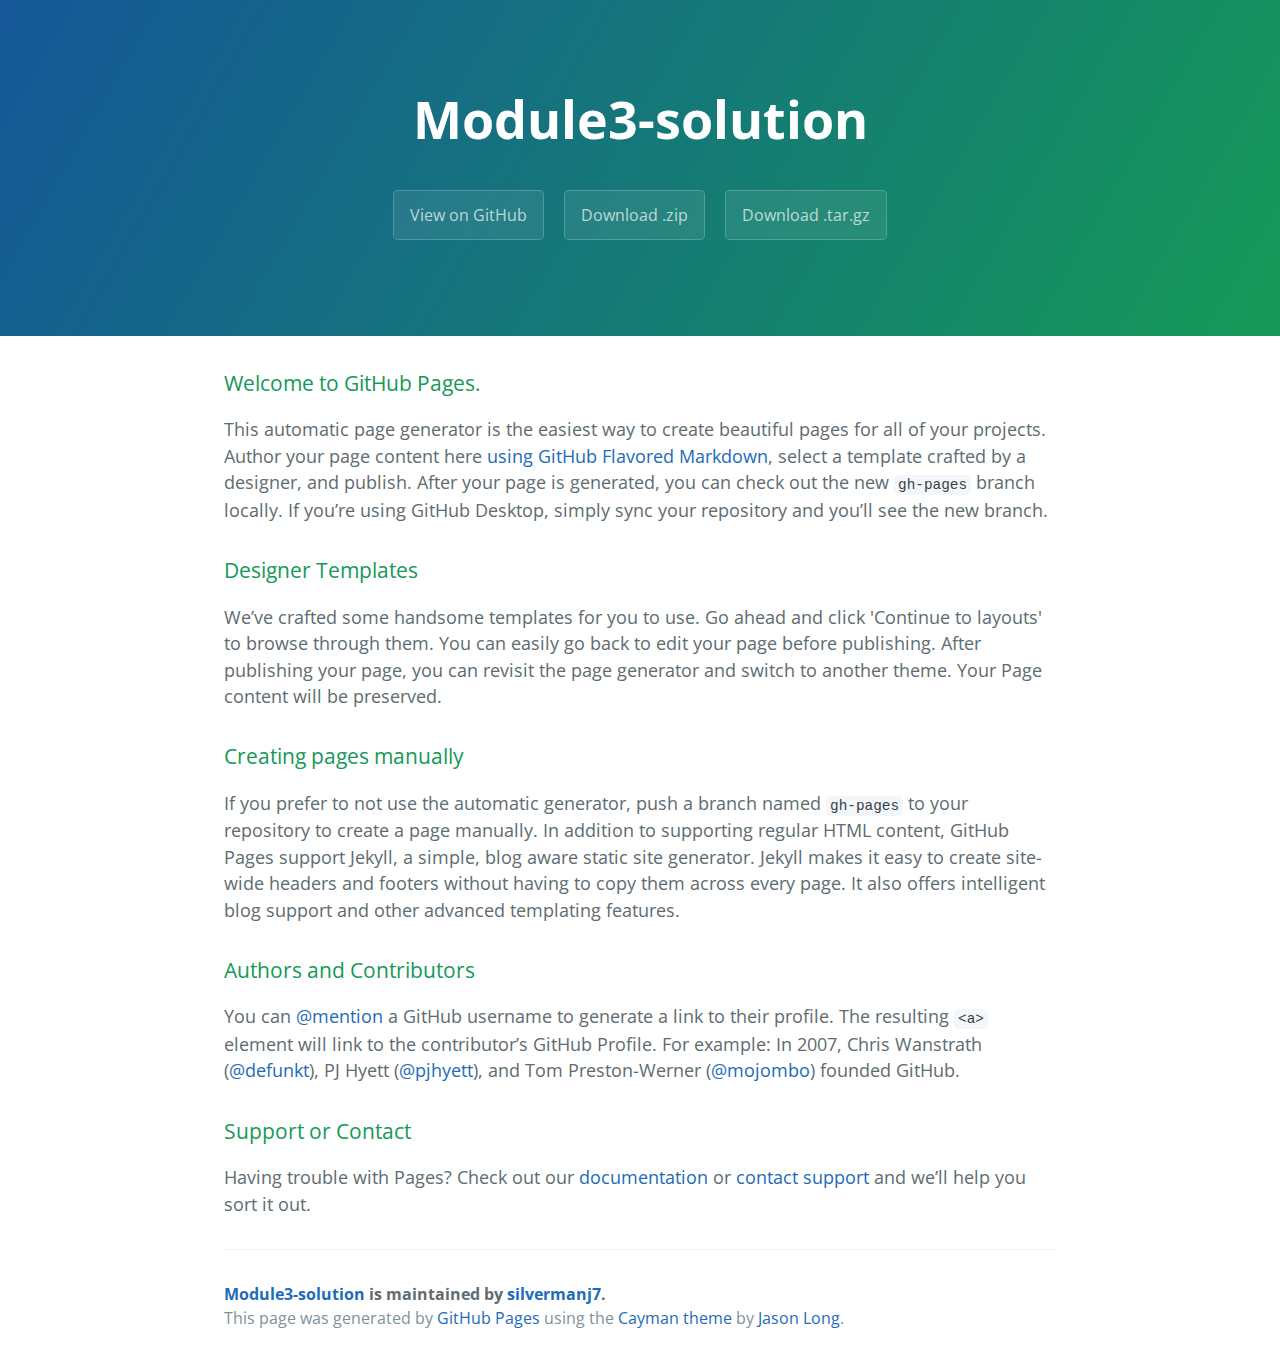
==== index.html @ 0571a391 "Create gh-pages branch via GitHub" ====
<!DOCTYPE html>
<html lang="en-us">
  <head>
    <meta charset="UTF-8">
    <title>Module3-solution by silvermanj7</title>
    <meta name="viewport" content="width=device-width, initial-scale=1">
    <link rel="stylesheet" type="text/css" href="stylesheets/normalize.css" media="screen">
    <link href='https://fonts.googleapis.com/css?family=Open+Sans:400,700' rel='stylesheet' type='text/css'>
    <link rel="stylesheet" type="text/css" href="stylesheets/stylesheet.css" media="screen">
    <link rel="stylesheet" type="text/css" href="stylesheets/github-light.css" media="screen">
  </head>
  <body>
    <section class="page-header">
      <h1 class="project-name">Module3-solution</h1>
      <h2 class="project-tagline"></h2>
      <a href="https://github.com/silvermanj7/module3-solution" class="btn">View on GitHub</a>
      <a href="https://github.com/silvermanj7/module3-solution/zipball/master" class="btn">Download .zip</a>
      <a href="https://github.com/silvermanj7/module3-solution/tarball/master" class="btn">Download .tar.gz</a>
    </section>

    <section class="main-content">
      <h3>
<a id="welcome-to-github-pages" class="anchor" href="#welcome-to-github-pages" aria-hidden="true"><span aria-hidden="true" class="octicon octicon-link"></span></a>Welcome to GitHub Pages.</h3>

<p>This automatic page generator is the easiest way to create beautiful pages for all of your projects. Author your page content here <a href="https://guides.github.com/features/mastering-markdown/">using GitHub Flavored Markdown</a>, select a template crafted by a designer, and publish. After your page is generated, you can check out the new <code>gh-pages</code> branch locally. If you’re using GitHub Desktop, simply sync your repository and you’ll see the new branch.</p>

<h3>
<a id="designer-templates" class="anchor" href="#designer-templates" aria-hidden="true"><span aria-hidden="true" class="octicon octicon-link"></span></a>Designer Templates</h3>

<p>We’ve crafted some handsome templates for you to use. Go ahead and click 'Continue to layouts' to browse through them. You can easily go back to edit your page before publishing. After publishing your page, you can revisit the page generator and switch to another theme. Your Page content will be preserved.</p>

<h3>
<a id="creating-pages-manually" class="anchor" href="#creating-pages-manually" aria-hidden="true"><span aria-hidden="true" class="octicon octicon-link"></span></a>Creating pages manually</h3>

<p>If you prefer to not use the automatic generator, push a branch named <code>gh-pages</code> to your repository to create a page manually. In addition to supporting regular HTML content, GitHub Pages support Jekyll, a simple, blog aware static site generator. Jekyll makes it easy to create site-wide headers and footers without having to copy them across every page. It also offers intelligent blog support and other advanced templating features.</p>

<h3>
<a id="authors-and-contributors" class="anchor" href="#authors-and-contributors" aria-hidden="true"><span aria-hidden="true" class="octicon octicon-link"></span></a>Authors and Contributors</h3>

<p>You can <a href="https://help.github.com/articles/basic-writing-and-formatting-syntax/#mentioning-users-and-teams" class="user-mention">@mention</a> a GitHub username to generate a link to their profile. The resulting <code>&lt;a&gt;</code> element will link to the contributor’s GitHub Profile. For example: In 2007, Chris Wanstrath (<a href="https://github.com/defunkt" class="user-mention">@defunkt</a>), PJ Hyett (<a href="https://github.com/pjhyett" class="user-mention">@pjhyett</a>), and Tom Preston-Werner (<a href="https://github.com/mojombo" class="user-mention">@mojombo</a>) founded GitHub.</p>

<h3>
<a id="support-or-contact" class="anchor" href="#support-or-contact" aria-hidden="true"><span aria-hidden="true" class="octicon octicon-link"></span></a>Support or Contact</h3>

<p>Having trouble with Pages? Check out our <a href="https://help.github.com/pages">documentation</a> or <a href="https://github.com/contact">contact support</a> and we’ll help you sort it out.</p>

      <footer class="site-footer">
        <span class="site-footer-owner"><a href="https://github.com/silvermanj7/module3-solution">Module3-solution</a> is maintained by <a href="https://github.com/silvermanj7">silvermanj7</a>.</span>

        <span class="site-footer-credits">This page was generated by <a href="https://pages.github.com">GitHub Pages</a> using the <a href="https://github.com/jasonlong/cayman-theme">Cayman theme</a> by <a href="https://twitter.com/jasonlong">Jason Long</a>.</span>
      </footer>

    </section>

  
  </body>
</html>
---- stylesheets/stylesheet.css ----
* {
  box-sizing: border-box; }

body {
  padding: 0;
  margin: 0;
  font-family: "Open Sans", "Helvetica Neue", Helvetica, Arial, sans-serif;
  font-size: 16px;
  line-height: 1.5;
  color: #606c71; }

a {
  color: #1e6bb8;
  text-decoration: none; }
  a:hover {
    text-decoration: underline; }

.btn {
  display: inline-block;
  margin-bottom: 1rem;
  color: rgba(255, 255, 255, 0.7);
  background-color: rgba(255, 255, 255, 0.08);
  border-color: rgba(255, 255, 255, 0.2);
  border-style: solid;
  border-width: 1px;
  border-radius: 0.3rem;
  transition: color 0.2s, background-color 0.2s, border-color 0.2s; }
  .btn + .btn {
    margin-left: 1rem; }

.btn:hover {
  color: rgba(255, 255, 255, 0.8);
  text-decoration: none;
  background-color: rgba(255, 255, 255, 0.2);
  border-color: rgba(255, 255, 255, 0.3); }

@media screen and (min-width: 64em) {
  .btn {
    padding: 0.75rem 1rem; } }

@media screen and (min-width: 42em) and (max-width: 64em) {
  .btn {
    padding: 0.6rem 0.9rem;
    font-size: 0.9rem; } }

@media screen and (max-width: 42em) {
  .btn {
    display: block;
    width: 100%;
    padding: 0.75rem;
    font-size: 0.9rem; }
    .btn + .btn {
      margin-top: 1rem;
      margin-left: 0; } }

.page-header {
  color: #fff;
  text-align: center;
  background-color: #159957;
  background-image: linear-gradient(120deg, #155799, #159957); }

@media screen and (min-width: 64em) {
  .page-header {
    padding: 5rem 6rem; } }

@media screen and (min-width: 42em) and (max-width: 64em) {
  .page-header {
    padding: 3rem 4rem; } }

@media screen and (max-width: 42em) {
  .page-header {
    padding: 2rem 1rem; } }

.project-name {
  margin-top: 0;
  margin-bottom: 0.1rem; }

@media screen and (min-width: 64em) {
  .project-name {
    font-size: 3.25rem; } }

@media screen and (min-width: 42em) and (max-width: 64em) {
  .project-name {
    font-size: 2.25rem; } }

@media screen and (max-width: 42em) {
  .project-name {
    font-size: 1.75rem; } }

.project-tagline {
  margin-bottom: 2rem;
  font-weight: normal;
  opacity: 0.7; }

@media screen and (min-width: 64em) {
  .project-tagline {
    font-size: 1.25rem; } }

@media screen and (min-width: 42em) and (max-width: 64em) {
  .project-tagline {
    font-size: 1.15rem; } }

@media screen and (max-width: 42em) {
  .project-tagline {
    font-size: 1rem; } }

.main-content :first-child {
  margin-top: 0; }
.main-content img {
  max-width: 100%; }
.main-content h1, .main-content h2, .main-content h3, .main-content h4, .main-content h5, .main-content h6 {
  margin-top: 2rem;
  margin-bottom: 1rem;
  font-weight: normal;
  color: #159957; }
.main-content p {
  margin-bottom: 1em; }
.main-content code {
  padding: 2px 4px;
  font-family: Consolas, "Liberation Mono", Menlo, Courier, monospace;
  font-size: 0.9rem;
  color: #383e41;
  background-color: #f3f6fa;
  border-radius: 0.3rem; }
.main-content pre {
  padding: 0.8rem;
  margin-top: 0;
  margin-bottom: 1rem;
  font: 1rem Consolas, "Liberation Mono", Menlo, Courier, monospace;
  color: #567482;
  word-wrap: normal;
  background-color: #f3f6fa;
  border: solid 1px #dce6f0;
  border-radius: 0.3rem; }
  .main-content pre > code {
    padding: 0;
    margin: 0;
    font-size: 0.9rem;
    color: #567482;
    word-break: normal;
    white-space: pre;
    background: transparent;
    border: 0; }
.main-content .highlight {
  margin-bottom: 1rem; }
  .main-content .highlight pre {
    margin-bottom: 0;
    word-break: normal; }
.main-content .highlight pre, .main-content pre {
  padding: 0.8rem;
  overflow: auto;
  font-size: 0.9rem;
  line-height: 1.45;
  border-radius: 0.3rem; }
.main-content pre code, .main-content pre tt {
  display: inline;
  max-width: initial;
  padding: 0;
  margin: 0;
  overflow: initial;
  line-height: inherit;
  word-wrap: normal;
  background-color: transparent;
  border: 0; }
  .main-content pre code:before, .main-content pre code:after, .main-content pre tt:before, .main-content pre tt:after {
    content: normal; }
.main-content ul, .main-content ol {
  margin-top: 0; }
.main-content blockquote {
  padding: 0 1rem;
  margin-left: 0;
  color: #819198;
  border-left: 0.3rem solid #dce6f0; }
  .main-content blockquote > :first-child {
    margin-top: 0; }
  .main-content blockquote > :last-child {
    margin-bottom: 0; }
.main-content table {
  display: block;
  width: 100%;
  overflow: auto;
  word-break: normal;
  word-break: keep-all; }
  .main-content table th {
    font-weight: bold; }
  .main-content table th, .main-content table td {
    padding: 0.5rem 1rem;
    border: 1px solid #e9ebec; }
.main-content dl {
  padding: 0; }
  .main-content dl dt {
    padding: 0;
    margin-top: 1rem;
    font-size: 1rem;
    font-weight: bold; }
  .main-content dl dd {
    padding: 0;
    margin-bottom: 1rem; }
.main-content hr {
  height: 2px;
  padding: 0;
  margin: 1rem 0;
  background-color: #eff0f1;
  border: 0; }

@media screen and (min-width: 64em) {
  .main-content {
    max-width: 64rem;
    padding: 2rem 6rem;
    margin: 0 auto;
    font-size: 1.1rem; } }

@media screen and (min-width: 42em) and (max-width: 64em) {
  .main-content {
    padding: 2rem 4rem;
    font-size: 1.1rem; } }

@media screen and (max-width: 42em) {
  .main-content {
    padding: 2rem 1rem;
    font-size: 1rem; } }

.site-footer {
  padding-top: 2rem;
  margin-top: 2rem;
  border-top: solid 1px #eff0f1; }

.site-footer-owner {
  display: block;
  font-weight: bold; }

.site-footer-credits {
  color: #819198; }

@media screen and (min-width: 64em) {
  .site-footer {
    font-size: 1rem; } }

@media screen and (min-width: 42em) and (max-width: 64em) {
  .site-footer {
    font-size: 1rem; } }

@media screen and (max-width: 42em) {
  .site-footer {
    font-size: 0.9rem; } }
---- stylesheets/github-light.css ----
/*
The MIT License (MIT)

Copyright (c) 2016 GitHub, Inc.

Permission is hereby granted, free of charge, to any person obtaining a copy
of this software and associated documentation files (the "Software"), to deal
in the Software without restriction, including without limitation the rights
to use, copy, modify, merge, publish, distribute, sublicense, and/or sell
copies of the Software, and to permit persons to whom the Software is
furnished to do so, subject to the following conditions:

The above copyright notice and this permission notice shall be included in all
copies or substantial portions of the Software.

THE SOFTWARE IS PROVIDED "AS IS", WITHOUT WARRANTY OF ANY KIND, EXPRESS OR
IMPLIED, INCLUDING BUT NOT LIMITED TO THE WARRANTIES OF MERCHANTABILITY,
FITNESS FOR A PARTICULAR PURPOSE AND NONINFRINGEMENT. IN NO EVENT SHALL THE
AUTHORS OR COPYRIGHT HOLDERS BE LIABLE FOR ANY CLAIM, DAMAGES OR OTHER
LIABILITY, WHETHER IN AN ACTION OF CONTRACT, TORT OR OTHERWISE, ARISING FROM,
OUT OF OR IN CONNECTION WITH THE SOFTWARE OR THE USE OR OTHER DEALINGS IN THE
SOFTWARE.

*/

.pl-c /* comment */ {
  color: #969896;
}

.pl-c1 /* constant, variable.other.constant, support, meta.property-name, support.constant, support.variable, meta.module-reference, markup.raw, meta.diff.header */,
.pl-s .pl-v /* string variable */ {
  color: #0086b3;
}

.pl-e /* entity */,
.pl-en /* entity.name */ {
  color: #795da3;
}

.pl-smi /* variable.parameter.function, storage.modifier.package, storage.modifier.import, storage.type.java, variable.other */,
.pl-s .pl-s1 /* string source */ {
  color: #333;
}

.pl-ent /* entity.name.tag */ {
  color: #63a35c;
}

.pl-k /* keyword, storage, storage.type */ {
  color: #a71d5d;
}

.pl-s /* string */,
.pl-pds /* punctuation.definition.string, string.regexp.character-class */,
.pl-s .pl-pse .pl-s1 /* string punctuation.section.embedded source */,
.pl-sr /* string.regexp */,
.pl-sr .pl-cce /* string.regexp constant.character.escape */,
.pl-sr .pl-sre /* string.regexp source.ruby.embedded */,
.pl-sr .pl-sra /* string.regexp string.regexp.arbitrary-repitition */ {
  color: #183691;
}

.pl-v /* variable */ {
  color: #ed6a43;
}

.pl-id /* invalid.deprecated */ {
  color: #b52a1d;
}

.pl-ii /* invalid.illegal */ {
  color: #f8f8f8;
  background-color: #b52a1d;
}

.pl-sr .pl-cce /* string.regexp constant.character.escape */ {
  font-weight: bold;
  color: #63a35c;
}

.pl-ml /* markup.list */ {
  color: #693a17;
}

.pl-mh /* markup.heading */,
.pl-mh .pl-en /* markup.heading entity.name */,
.pl-ms /* meta.separator */ {
  font-weight: bold;
  color: #1d3e81;
}

.pl-mq /* markup.quote */ {
  color: #008080;
}

.pl-mi /* markup.italic */ {
  font-style: italic;
  color: #333;
}

.pl-mb /* markup.bold */ {
  font-weight: bold;
  color: #333;
}

.pl-md /* markup.deleted, meta.diff.header.from-file */ {
  color: #bd2c00;
  background-color: #ffecec;
}

.pl-mi1 /* markup.inserted, meta.diff.header.to-file */ {
  color: #55a532;
  background-color: #eaffea;
}

.pl-mdr /* meta.diff.range */ {
  font-weight: bold;
  color: #795da3;
}

.pl-mo /* meta.output */ {
  color: #1d3e81;
}
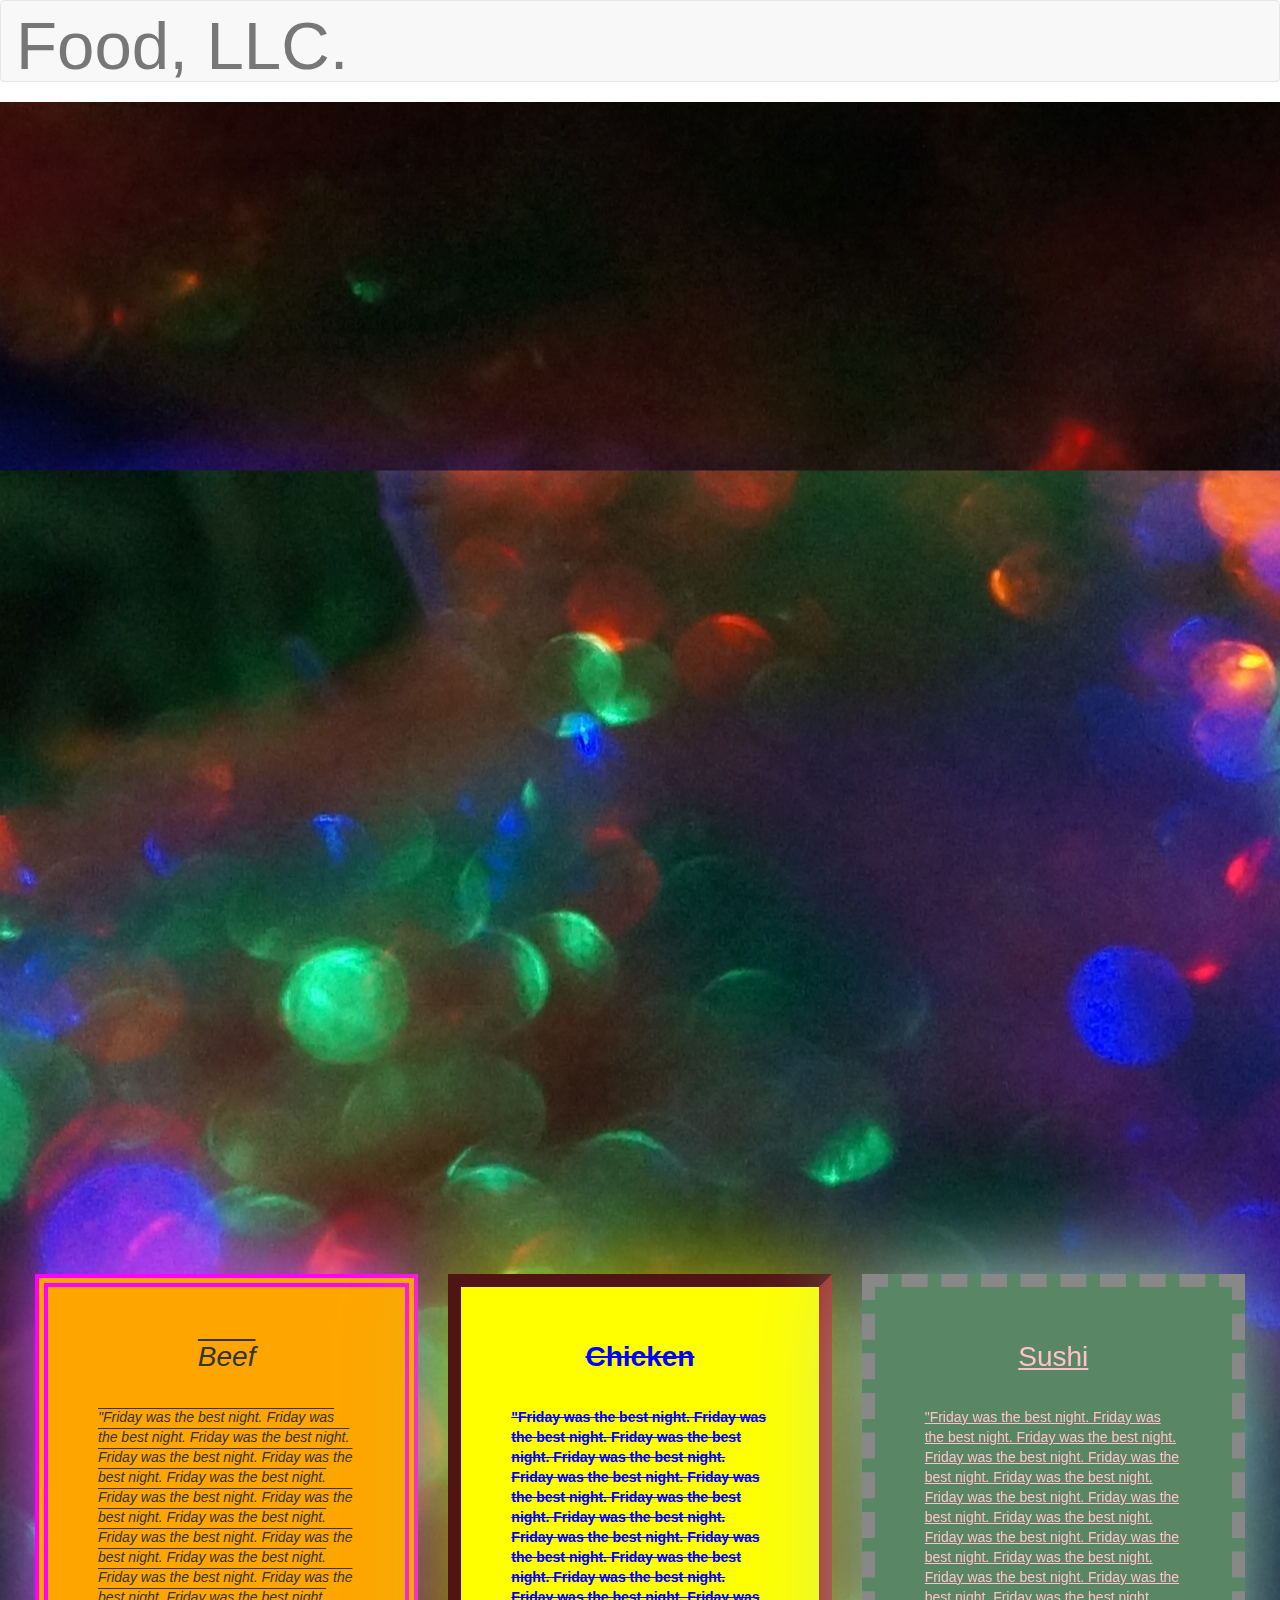
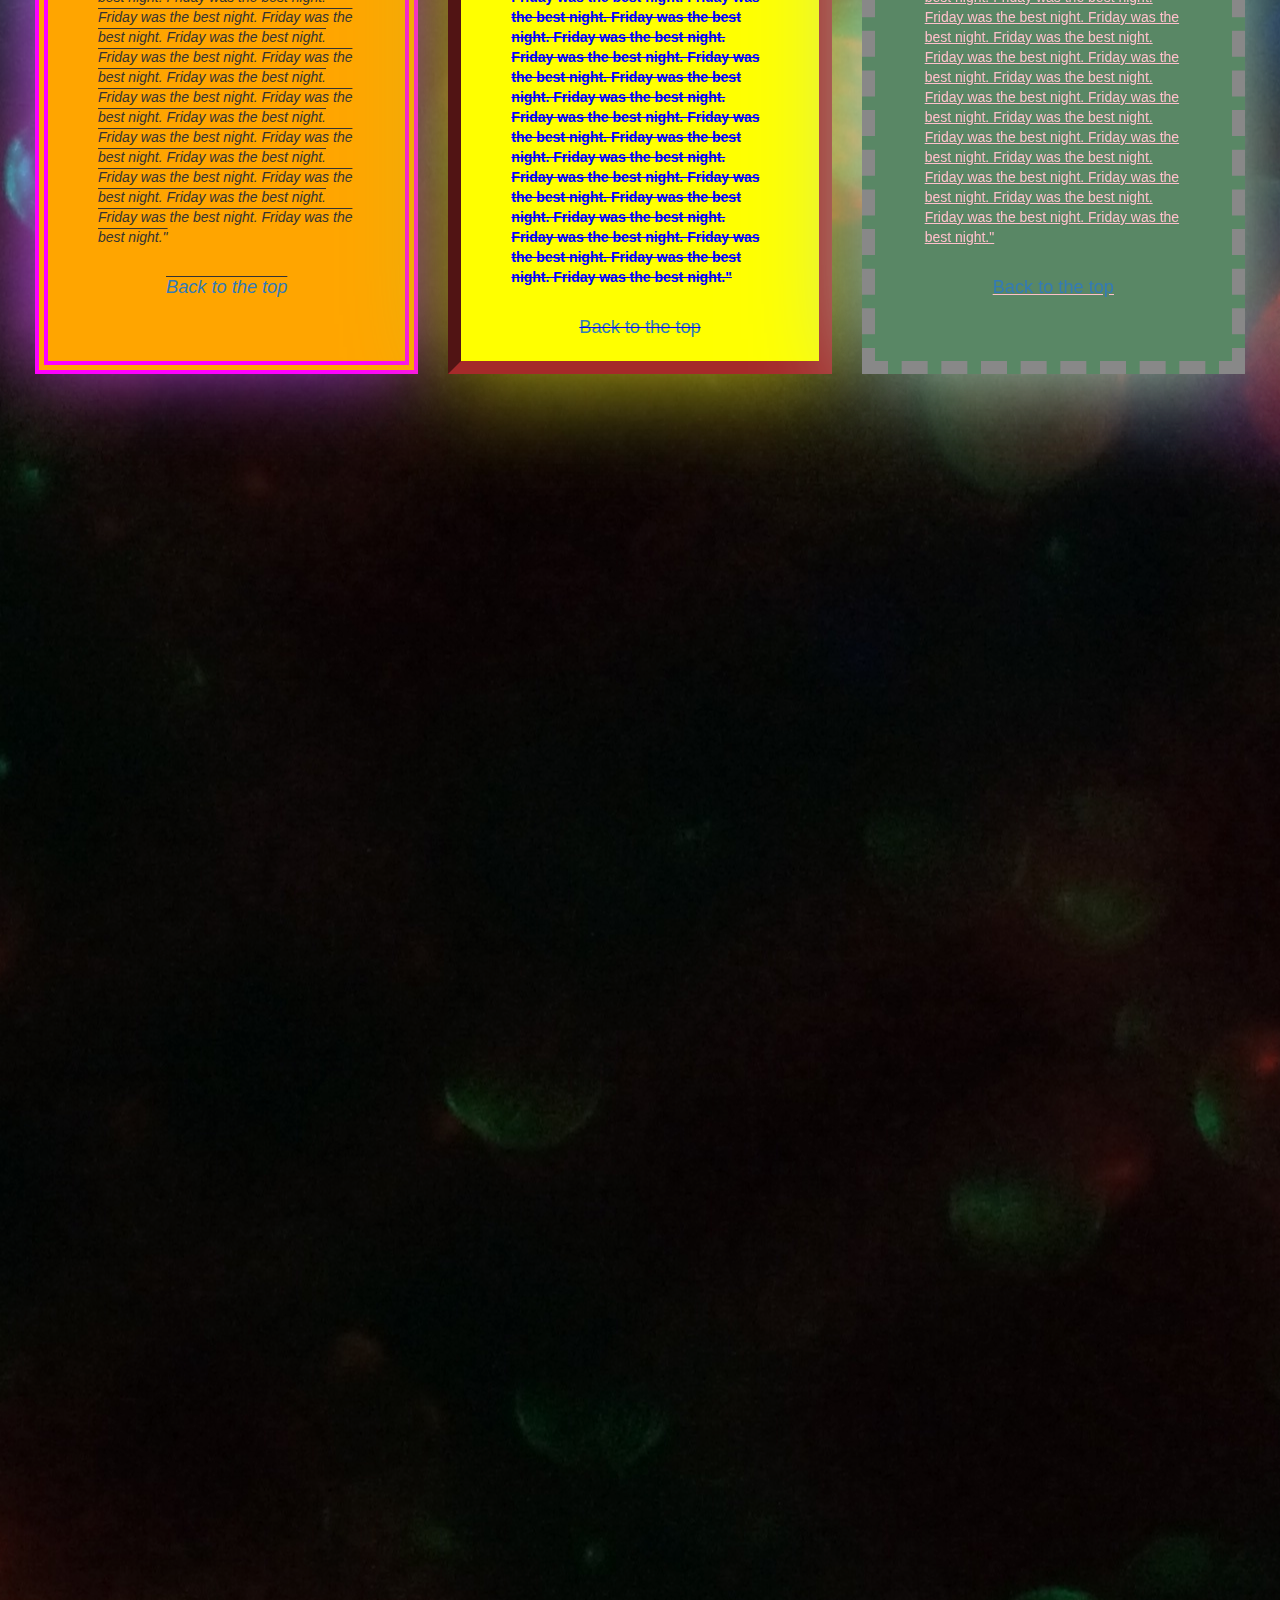
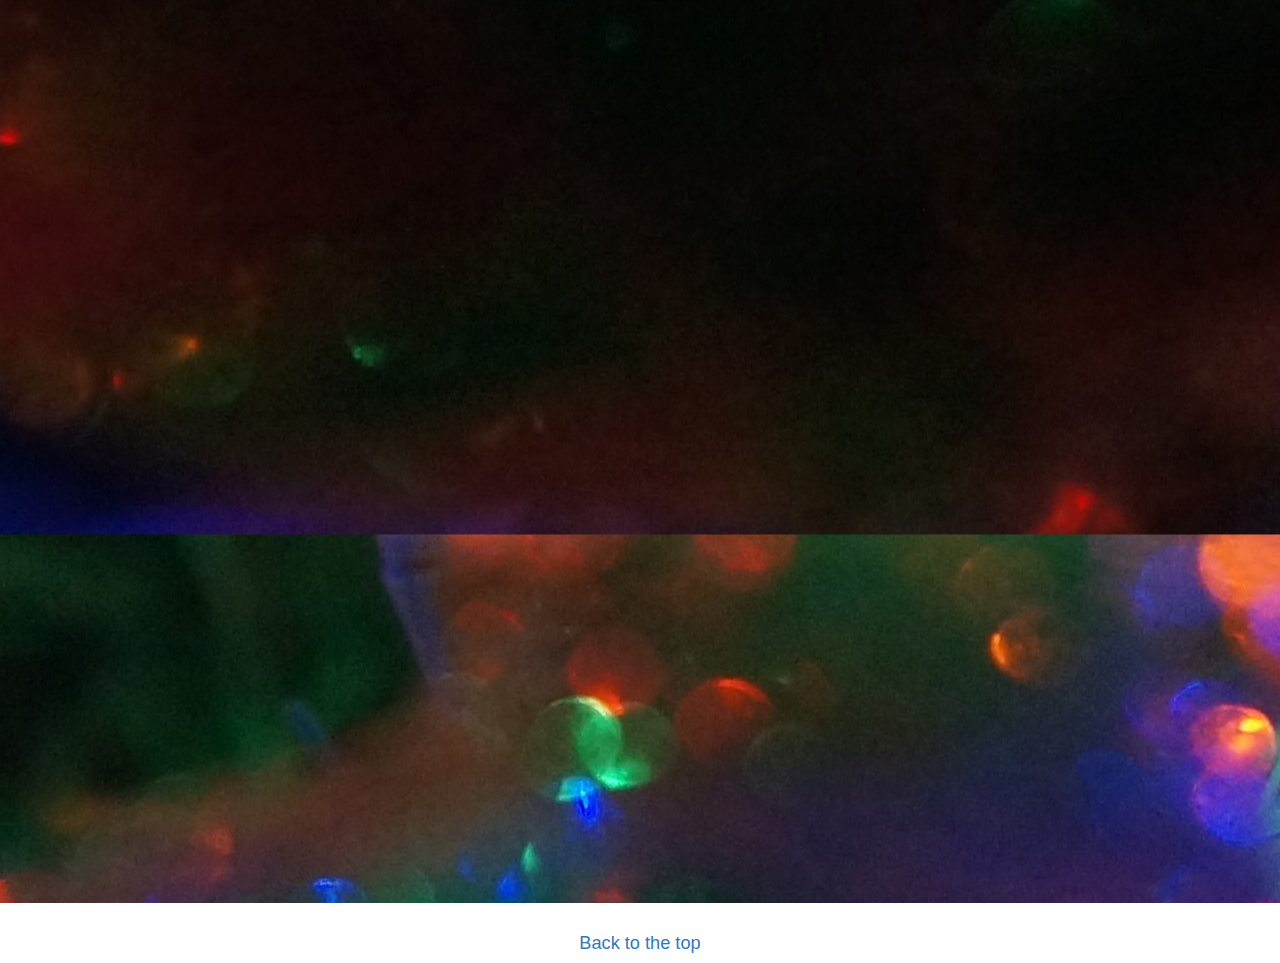
==== commit e708ff16: "mod3" ====
--- a/index.html
+++ b/index.html
@@ -1,57 +1,93 @@
-<!DOCTYPE html>
-<html lang="en-us">
+<!doctype html>
+<html lang="en">
   <head>
-    <meta charset="UTF-8">
-    <title>Module3-solution by silvermanj7</title>
+    <meta charset="utf-8">
+    <meta http-equiv="X-UA-Compatible" content="IE=edge">
     <meta name="viewport" content="width=device-width, initial-scale=1">
-    <link rel="stylesheet" type="text/css" href="stylesheets/normalize.css" media="screen">
-    <link href='https://fonts.googleapis.com/css?family=Open+Sans:400,700' rel='stylesheet' type='text/css'>
-    <link rel="stylesheet" type="text/css" href="stylesheets/stylesheet.css" media="screen">
-    <link rel="stylesheet" type="text/css" href="stylesheets/github-light.css" media="screen">
+
+    <!-- HTML5 shim and Respond.js for IE8 support of HTML5 elements and media queries -->
+    <!-- WARNING: Respond.js doesn't work if you view the page via file:// -->
+    <!--[if lt IE 9]>
+      <script src="https://oss.maxcdn.com/html5shiv/3.7.2/html5shiv.min.js"></script>
+      <script src="https://oss.maxcdn.com/respond/1.4.2/respond.min.js"></script>
+    <![endif]-->
+
+    <title>Boostrap Starter Page</title>
+    <link rel="stylesheet" href="css/bootstrap.min.css">
+    <link rel="stylesheet" href="css/styles.css">
   </head>
-  <body>
-    <section class="page-header">
-      <h1 class="project-name">Module3-solution</h1>
-      <h2 class="project-tagline"></h2>
-      <a href="https://github.com/silvermanj7/module3-solution" class="btn">View on GitHub</a>
-      <a href="https://github.com/silvermanj7/module3-solution/zipball/master" class="btn">Download .zip</a>
-      <a href="https://github.com/silvermanj7/module3-solution/tarball/master" class="btn">Download .tar.gz</a>
-    </section>
+<body>
+<nav   class="navbar navbar-default">
+  <div    class="container-fluid">
+    <!-- Brand and toggle get grouped for better mobile display -->
+    <div  class="navbar-header">
+	
+      <button type="button" class="navbar-toggle collapsed" data-toggle="collapse" data-target="#menu" aria-expanded="false">
+        <span class="sr-only">Toggle navigation</span>
+        <span class="icon-bar"></span>
+        <span class="icon-bar"></span>
+        <span class="icon-bar"></span>
+      </button>
+	  
+	  <div class="try">
+      <a class="navbar-brand" href="#">Food, LLC.</a>
+	  <div class="bx"></div>
+	  <div class="wls">
+	  <button id="b1" type="button" class="btn btn-default btn-lg">
+		<span class="glyphicon glyphicon-remove-sign" aria-hidden="true"></span>
+		</button>
+		<button id="b2" type="button" class="btn btn-default btn-lg">
+		<span class="glyphicon glyphicon-remove-sign" aria-hidden="true"></span>
+		</button>
+		<button id="b3" type="button" class="btn btn-default btn-lg">
+		<span class="glyphicon glyphicon-remove-sign" aria-hidden="true"></span>
+		</button><button id="b4" type="button" class="btn btn-default btn-lg">
+		<span class="glyphicon glyphicon-remove-sign" aria-hidden="true"></span>
+		</button>
+		</button><button id="b5" type="button" class="btn btn-default btn-lg">
+		<span class="glyphicon glyphicon-remove-sign" aria-hidden="true"></span>
+		</button>
+		</div>
+	  </div>
+	  <div id="c1" ></div>
+	  
+    </div>
 
-    <section class="main-content">
-      <h3>
-<a id="welcome-to-github-pages" class="anchor" href="#welcome-to-github-pages" aria-hidden="true"><span aria-hidden="true" class="octicon octicon-link"></span></a>Welcome to GitHub Pages.</h3>
-
-<p>This automatic page generator is the easiest way to create beautiful pages for all of your projects. Author your page content here <a href="https://guides.github.com/features/mastering-markdown/">using GitHub Flavored Markdown</a>, select a template crafted by a designer, and publish. After your page is generated, you can check out the new <code>gh-pages</code> branch locally. If you’re using GitHub Desktop, simply sync your repository and you’ll see the new branch.</p>
-
-<h3>
-<a id="designer-templates" class="anchor" href="#designer-templates" aria-hidden="true"><span aria-hidden="true" class="octicon octicon-link"></span></a>Designer Templates</h3>
-
-<p>We’ve crafted some handsome templates for you to use. Go ahead and click 'Continue to layouts' to browse through them. You can easily go back to edit your page before publishing. After publishing your page, you can revisit the page generator and switch to another theme. Your Page content will be preserved.</p>
-
-<h3>
-<a id="creating-pages-manually" class="anchor" href="#creating-pages-manually" aria-hidden="true"><span aria-hidden="true" class="octicon octicon-link"></span></a>Creating pages manually</h3>
-
-<p>If you prefer to not use the automatic generator, push a branch named <code>gh-pages</code> to your repository to create a page manually. In addition to supporting regular HTML content, GitHub Pages support Jekyll, a simple, blog aware static site generator. Jekyll makes it easy to create site-wide headers and footers without having to copy them across every page. It also offers intelligent blog support and other advanced templating features.</p>
-
-<h3>
-<a id="authors-and-contributors" class="anchor" href="#authors-and-contributors" aria-hidden="true"><span aria-hidden="true" class="octicon octicon-link"></span></a>Authors and Contributors</h3>
-
-<p>You can <a href="https://help.github.com/articles/basic-writing-and-formatting-syntax/#mentioning-users-and-teams" class="user-mention">@mention</a> a GitHub username to generate a link to their profile. The resulting <code>&lt;a&gt;</code> element will link to the contributor’s GitHub Profile. For example: In 2007, Chris Wanstrath (<a href="https://github.com/defunkt" class="user-mention">@defunkt</a>), PJ Hyett (<a href="https://github.com/pjhyett" class="user-mention">@pjhyett</a>), and Tom Preston-Werner (<a href="https://github.com/mojombo" class="user-mention">@mojombo</a>) founded GitHub.</p>
-
-<h3>
-<a id="support-or-contact" class="anchor" href="#support-or-contact" aria-hidden="true"><span aria-hidden="true" class="octicon octicon-link"></span></a>Support or Contact</h3>
-
-<p>Having trouble with Pages? Check out our <a href="https://help.github.com/pages">documentation</a> or <a href="https://github.com/contact">contact support</a> and we’ll help you sort it out.</p>
-
-      <footer class="site-footer">
-        <span class="site-footer-owner"><a href="https://github.com/silvermanj7/module3-solution">Module3-solution</a> is maintained by <a href="https://github.com/silvermanj7">silvermanj7</a>.</span>
-
-        <span class="site-footer-credits">This page was generated by <a href="https://pages.github.com">GitHub Pages</a> using the <a href="https://github.com/jasonlong/cayman-theme">Cayman theme</a> by <a href="https://twitter.com/jasonlong">Jason Long</a>.</span>
-      </footer>
-
-    </section>
-
-  
-  </body>
+    <!-- Collect the nav links, forms, and other content for toggling -->
+    <div class="collapse navbar-collapse" id="menu">
+      <ul class="nav navbar-nav">
+        <li class="visible-xs"><a href="#p1">Beef <span class="sr-only">(current)</span></a></li>
+        <li role="separator" class="divider"></li>
+		<li class="visible-xs"><a href="#p2">Chicken</a></li>
+		<li role="separator" class="divider"></li>
+		<li class="visible-xs"><a href="#p3">Sushi</a></li>
+      </ul>
+    </div><!-- /.navbar-collapse -->
+  </div><!-- /.container-fluid -->
+</nav>
+<div  id="mama"  class="container-fluid">
+<div class="row">
+<div class="col-md-4 col-sm-6 col-xs-12">
+<div id="p1"><section id="h1">Beef</section>"Friday was the best night. Friday was the best night. Friday was the best night. Friday was the best night. Friday was the best night. Friday was the best night. Friday was the best night. Friday was the best night. Friday was the best night. Friday was the best night. Friday was the best night. Friday was the best night. Friday was the best night. Friday was the best night. Friday was the best night. Friday was the best night. Friday was the best night. Friday was the best night. Friday was the best night. Friday was the best night. Friday was the best night. Friday was the best night. Friday was the best night. Friday was the best night. Friday was the best night. Friday was the best night. Friday was the best night. Friday was the best night. Friday was the best night. Friday was the best night. Friday was the best night. Friday was the best night."
+<h3 class="text-center"> <a href="#top">Back to the top</a></h3>
+</div>
+</div>
+<div class="col-md-4 col-sm-6 col-xs-12">
+<div id="p2"><section id="h2">Chicken</section>"Friday was the best night. Friday was the best night. Friday was the best night. Friday was the best night. Friday was the best night. Friday was the best night. Friday was the best night. Friday was the best night. Friday was the best night. Friday was the best night. Friday was the best night. Friday was the best night. Friday was the best night. Friday was the best night. Friday was the best night. Friday was the best night. Friday was the best night. Friday was the best night. Friday was the best night. Friday was the best night. Friday was the best night. Friday was the best night. Friday was the best night. Friday was the best night. Friday was the best night. Friday was the best night. Friday was the best night. Friday was the best night. Friday was the best night. Friday was the best night. Friday was the best night. Friday was the best night."
+<h3 class="text-center"> <a href="#top">Back to the top</a></h3>
+</div>
+</div>
+<div class="col-md-4 col-xs-12">
+<div id="p3"><section id="h3">Sushi</section>"Friday was the best night. Friday was the best night. Friday was the best night. Friday was the best night. Friday was the best night. Friday was the best night. Friday was the best night. Friday was the best night. Friday was the best night. Friday was the best night. Friday was the best night. Friday was the best night. Friday was the best night. Friday was the best night. Friday was the best night. Friday was the best night. Friday was the best night. Friday was the best night. Friday was the best night. Friday was the best night. Friday was the best night. Friday was the best night. Friday was the best night. Friday was the best night. Friday was the best night. Friday was the best night. Friday was the best night. Friday was the best night. Friday was the best night. Friday was the best night. Friday was the best night. Friday was the best night."
+<h3 class="text-center"> <a href="#top">Back to the top</a></h3>
+</div>
+</div>
+</div>
+</div>
+  <!-- jQuery (Bootstrap JS plugins depend on it) -->
+  <script src="js/jquery-1.11.3.min.js"></script>
+  <script src="js/bootstrap.min.js"></script>
+  <script src="js/script.js"></script>
+  <h3 class="text-center"> <a href="#top">Back to the top</a></h3>
+</body>
 </html>
--- a/css/styles.css
+++ b/css/styles.css
@@ -0,0 +1,50 @@
+.nav.navbar-nav li:hover{background-color:red;}
+.nav.navbar-nav li a{text-align:center;}
+.navbar-header a{margin:10px;font-size:4.8em;border-radius:15px;color:white;position:relative;}
+.navbar-header a:hover{animation:wiggle 5s infinite;}
+.try{padding-top:10px;background-color:inherit;}
+.try:hover{left: 15px;animation:move 5s 3;position:absolute;}
+
+.try:hover~#c1{animation:size 100s infinite;}
+#p1{animation:fader 3s infinite;background-color:orange;padding:15px;border:13px magenta double;font-style:italic;text-decoration:overline;box-shadow:-10px -10px 80px #bf4de3;}
+#p2{animation:faded 5s infinite;background-color:yellow;padding:15px;font-weight:bold;color:blue;border:13px brown inset;box-shadow:0 0 100px #ccc119;text-decoration:line-through;}
+#p3{animation:fades 4s infinite;color:pink;background-color:#598765;padding:15px;border:13px #888888 dashed;box-shadow:0 0 100px #abdabd;text-decoration:underline;}
+@keyframes wiggle {50%{background-color:#903d3f;opacity:.9;color:white;}}
+@keyframes fader{50%{box-shadow:10px 10px 10px green;font-size:1.3em;}}
+@keyframes faded{50%{box-shadow:-10px 10px 10px purple;border:ridge 13px red;}}
+@keyframes fades{50%{box-shadow:50px 50px 10px orange;}}
+#mama{height:4001px;padding-top:90vw;background-color:#ccc;background:url("../images/pic.jpg") center repeat;}
+.row{padding:20px;}
+#p1,#p2,#p3{margin-bottom:100px;position:relative;height:700px;overflow:auto;padding:50px;}
+
+section{text-align:center;font-size:2em;margin-bottom:30px;}
+h3{margin-top:30px;text-decoration:none;font-size:1.3em;}
+h3:hover {background-color:#738299;border:2px solid pink;border-radius:10px;}
+a:hover{color:white;text-decoration:none;}
+@keyframes grow{15%{font-size:2em;color:pink;}}
+@keyframes move{50%{left:500px;}}
+@keyframes mover{50%{left:345px;}}
+@keyframes size{0%{height:100px;}}
+@keyframes moves{50%{left:35px;color:blue;}}
+@keyframes spin{50%{rotate(360deg); transform:rotate(360deg);}}
+a:hover~.bx{animation:mover 5s 5s;background-color:black;width:35px;height:35px;position:absolute;left:350px;top:35px;}
+#b1,#b2,#b3,#b4,#b5{border:none;background:inherit;position:absolute;top:0px;font-size:2em;color:inherit;animation:spin 5s linear infinite;}
+#b1{left:10px;}
+#b2{left:200px;}
+#b3{left:295px;}
+#b4{left:-20px;}
+#b5{left:170px;}
+.wls{visibility:hidden;}
+a:hover~.wls{visibility:visible;animation:moves 5s 4;position:absolute;left:10%;top:60px;color:green;}
+
+
+
+
+
+
+
+
+
+
+
+
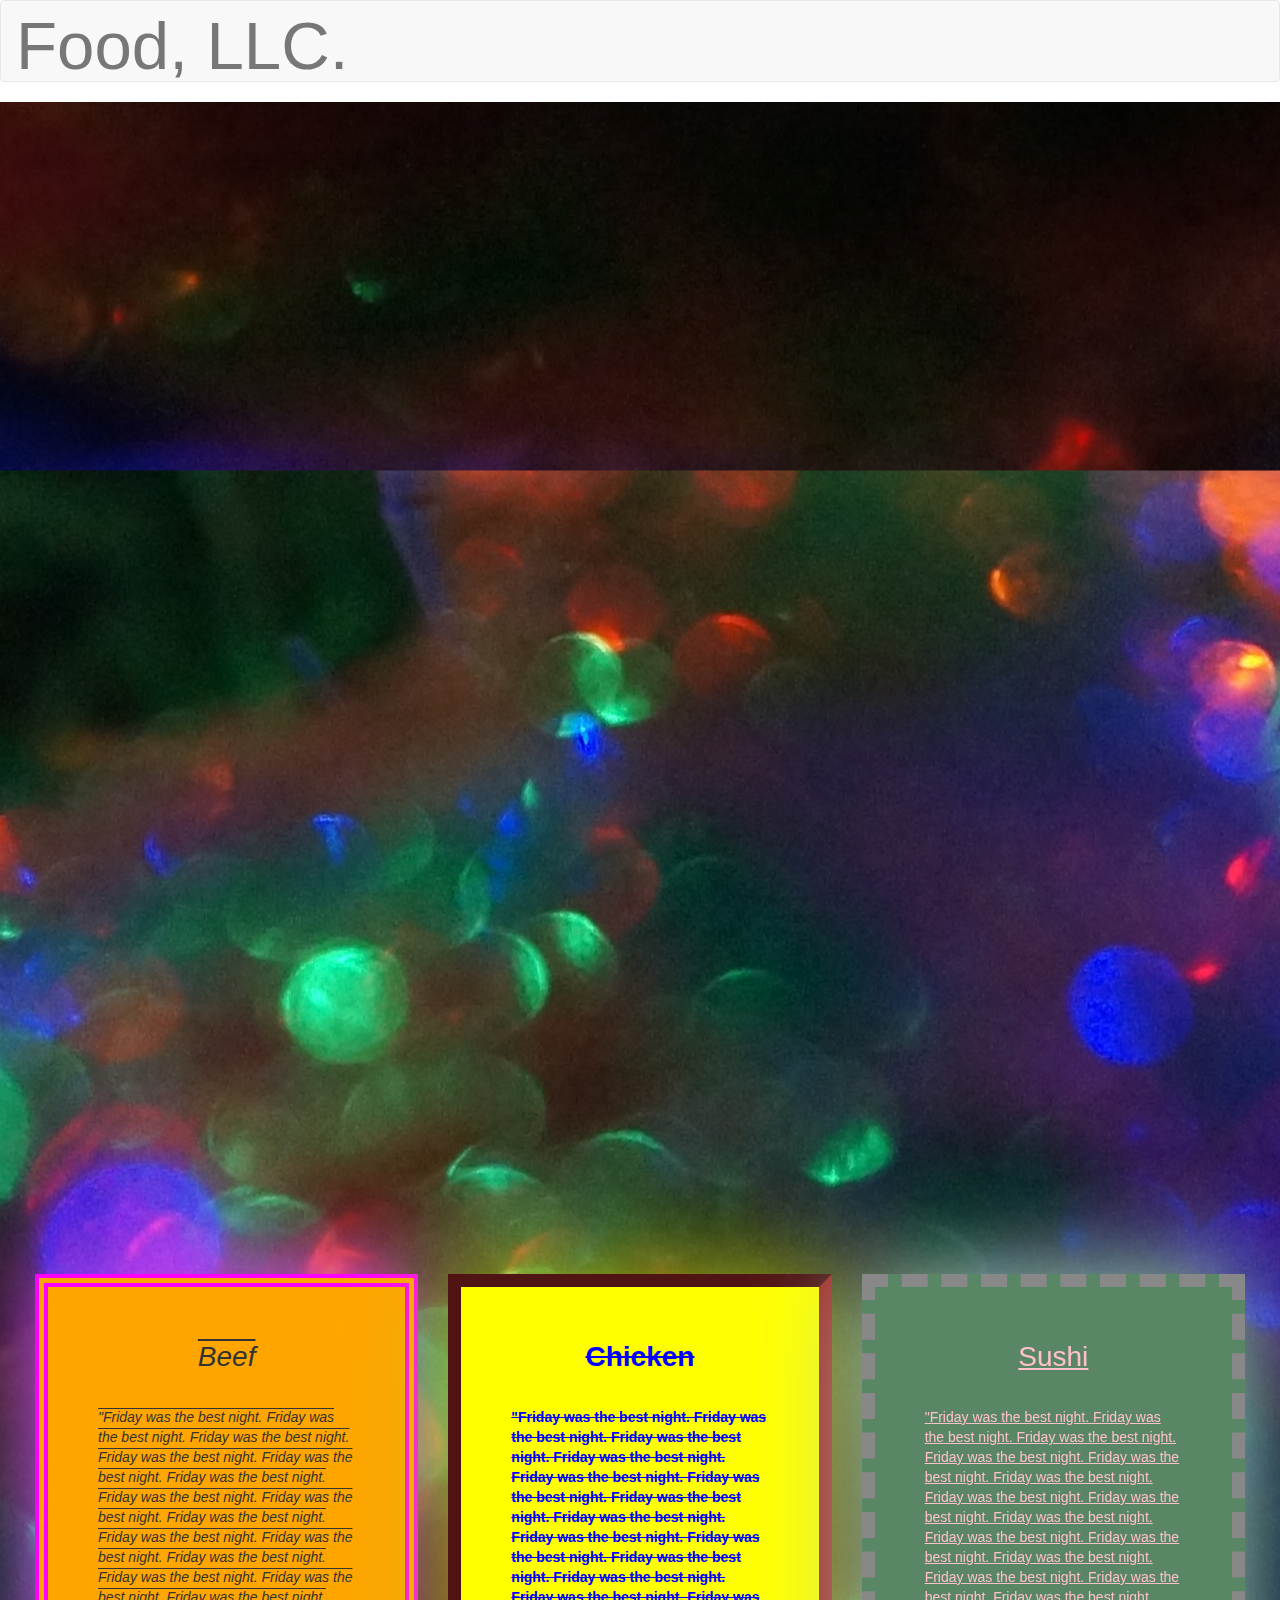
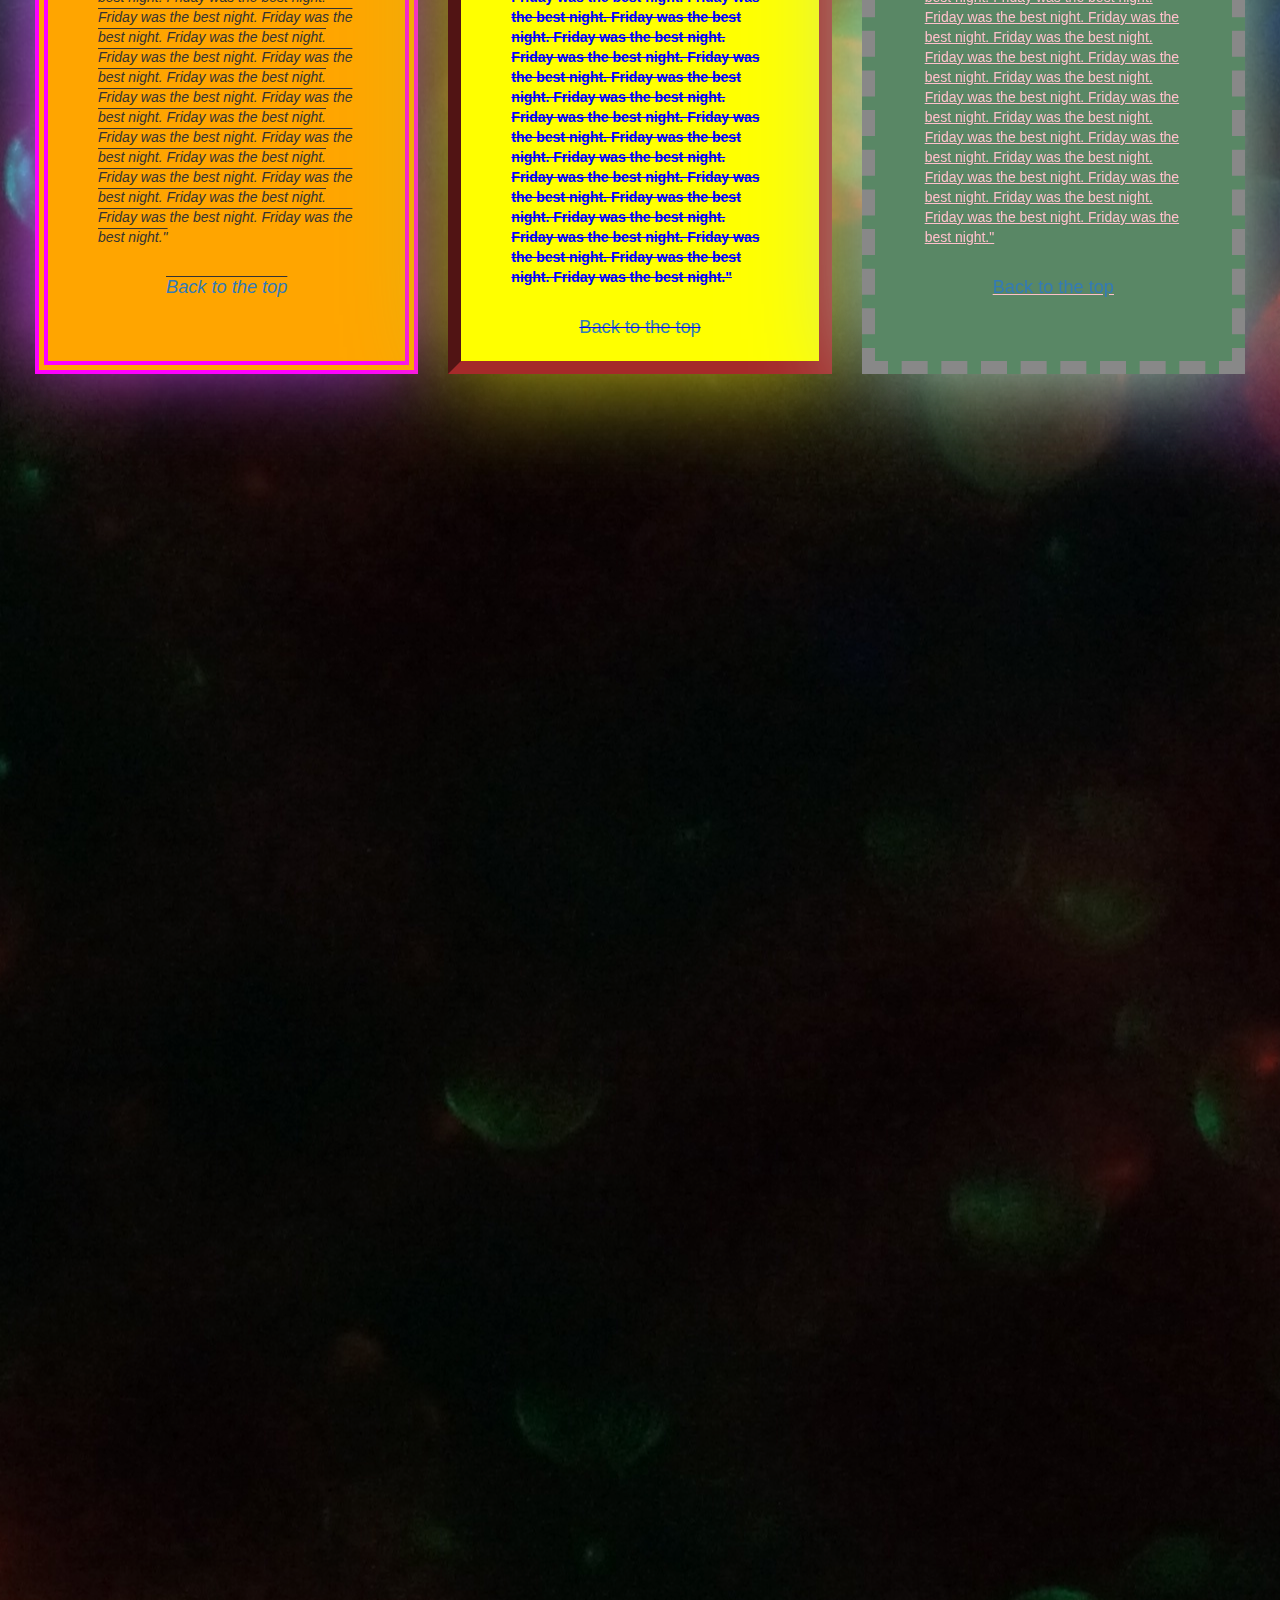
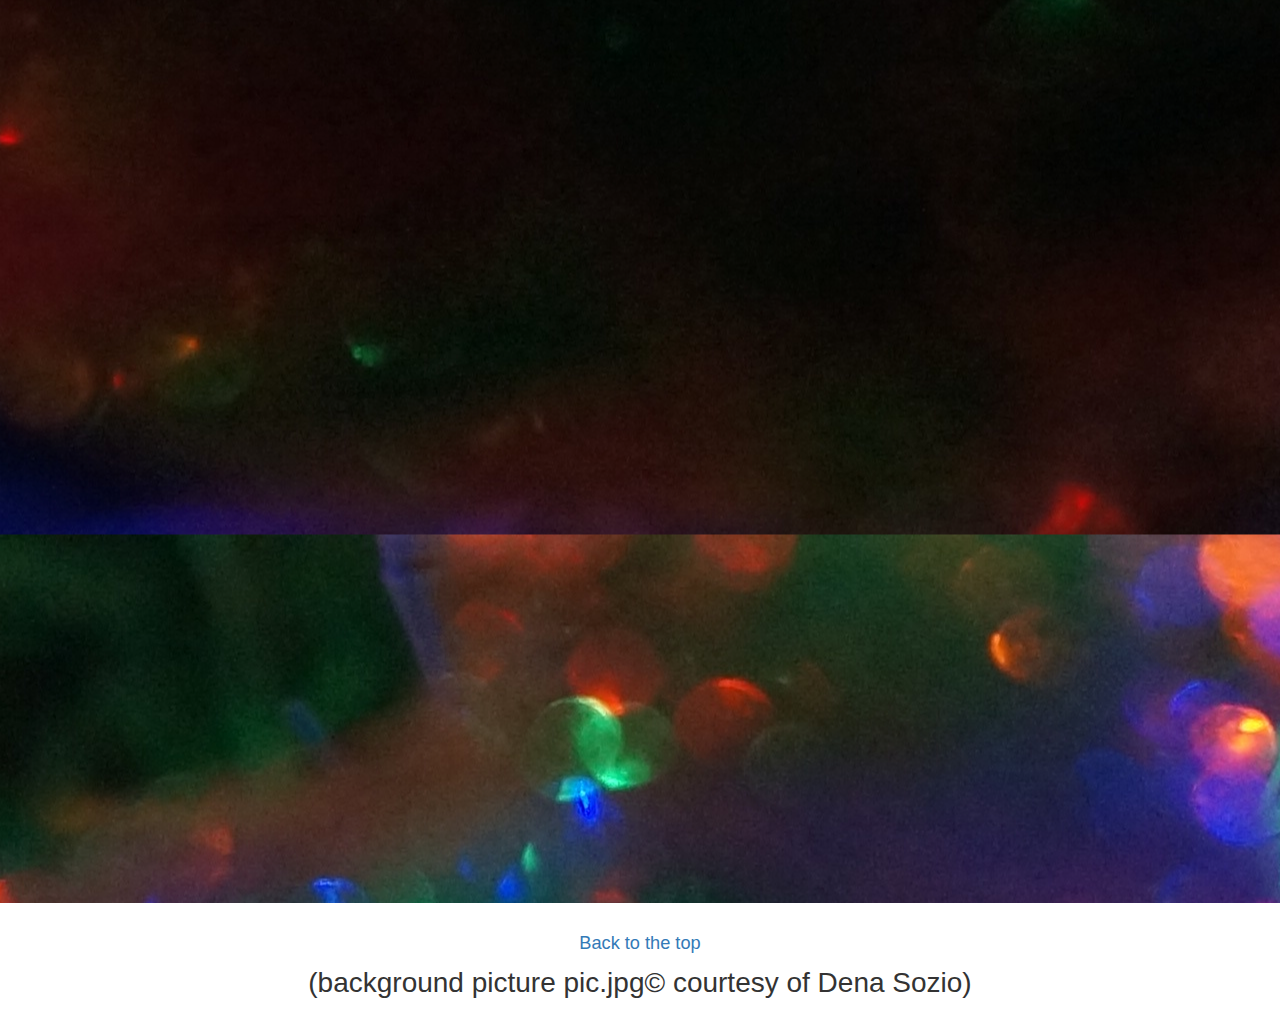
==== commit e2617fbc: "fart" ====
--- a/index.html
+++ b/index.html
@@ -89,5 +89,6 @@
   <script src="js/bootstrap.min.js"></script>
   <script src="js/script.js"></script>
   <h3 class="text-center"> <a href="#top">Back to the top</a></h3>
+  <section> (background picture pic.jpg&copy; courtesy of Dena Sozio)</section>
 </body>
 </html>
--- a/css/styles.css
+++ b/css/styles.css
@@ -27,7 +27,7 @@
 @keyframes size{0%{height:100px;}}
 @keyframes moves{50%{left:35px;color:blue;}}
 @keyframes spin{50%{rotate(360deg); transform:rotate(360deg);}}
-a:hover~.bx{animation:mover 5s 5s;background-color:black;width:35px;height:35px;position:absolute;left:350px;top:35px;}
+a:hover~.bx{animation:mover 5s 5s;background-color:black;width:35px;height:35px;position:absolute;left:350px;top:35px;border-radius:15px 50px 15px 15px;}
 #b1,#b2,#b3,#b4,#b5{border:none;background:inherit;position:absolute;top:0px;font-size:2em;color:inherit;animation:spin 5s linear infinite;}
 #b1{left:10px;}
 #b2{left:200px;}
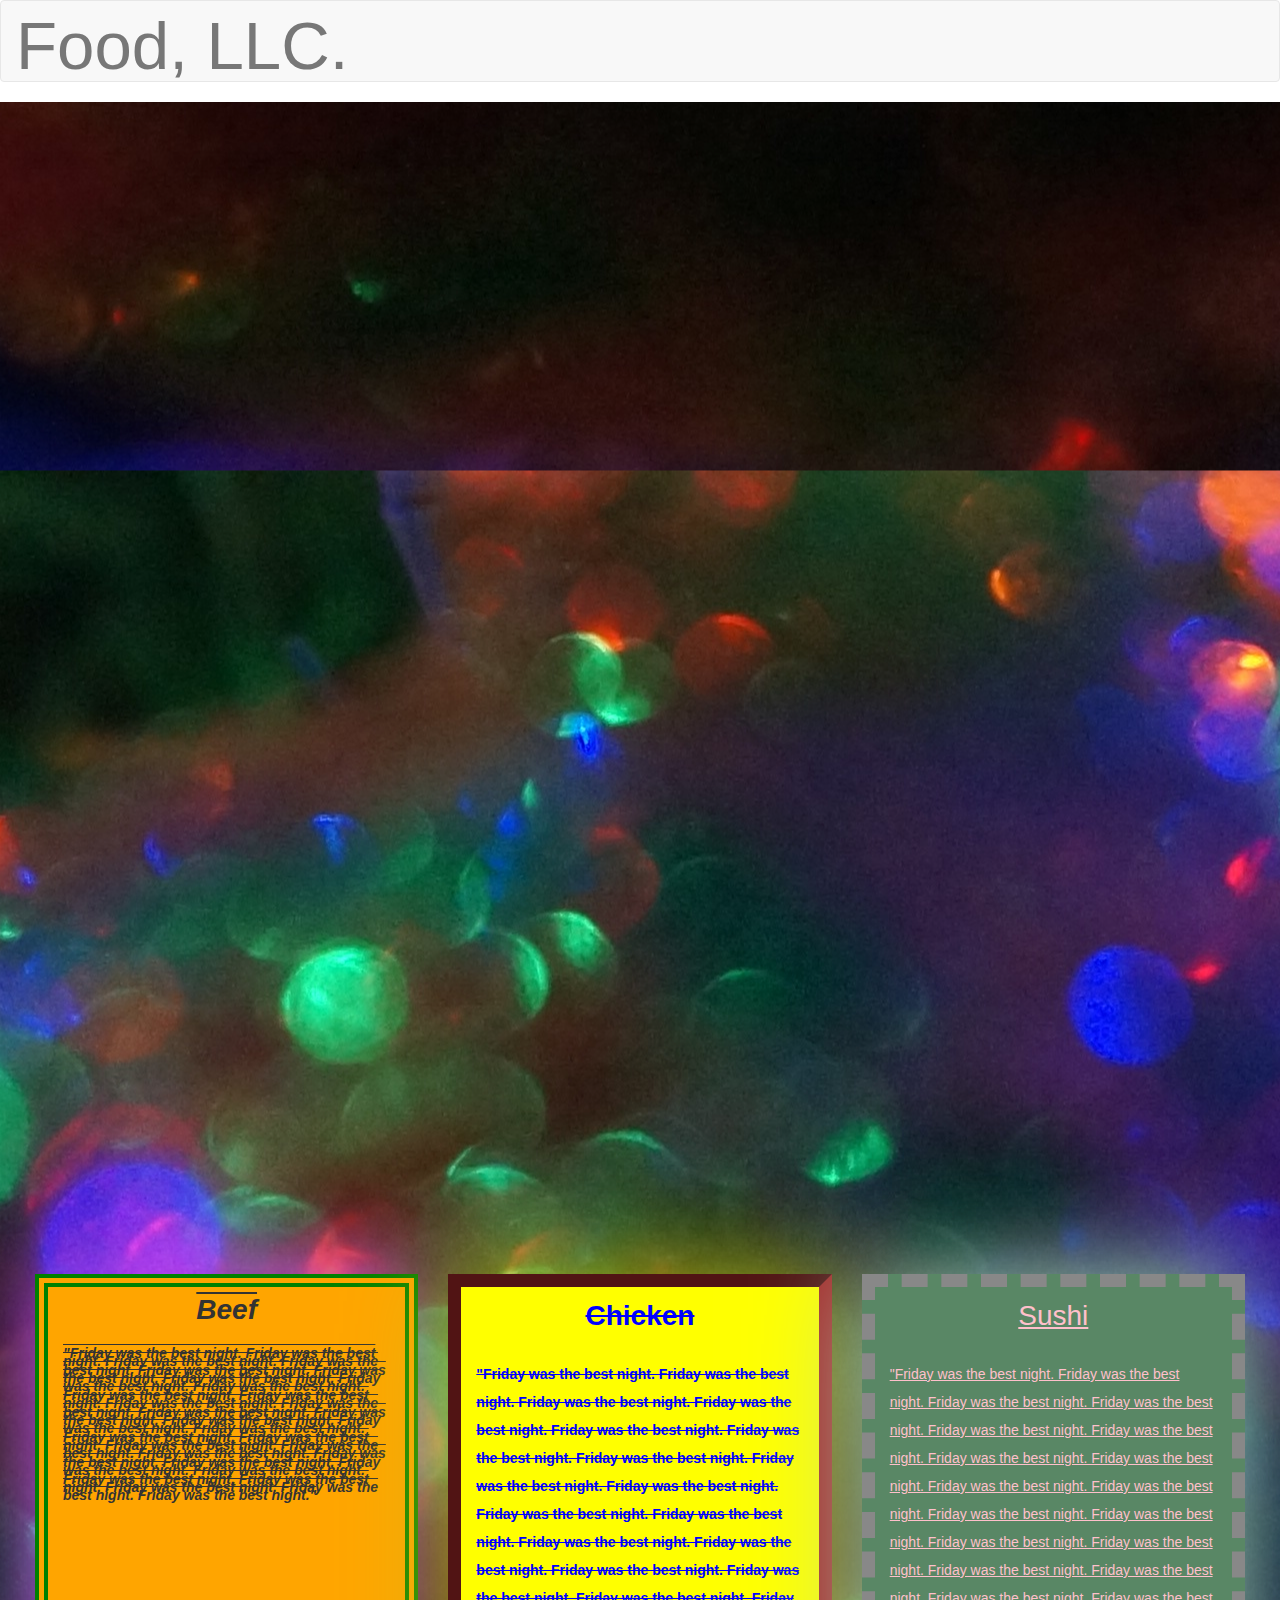
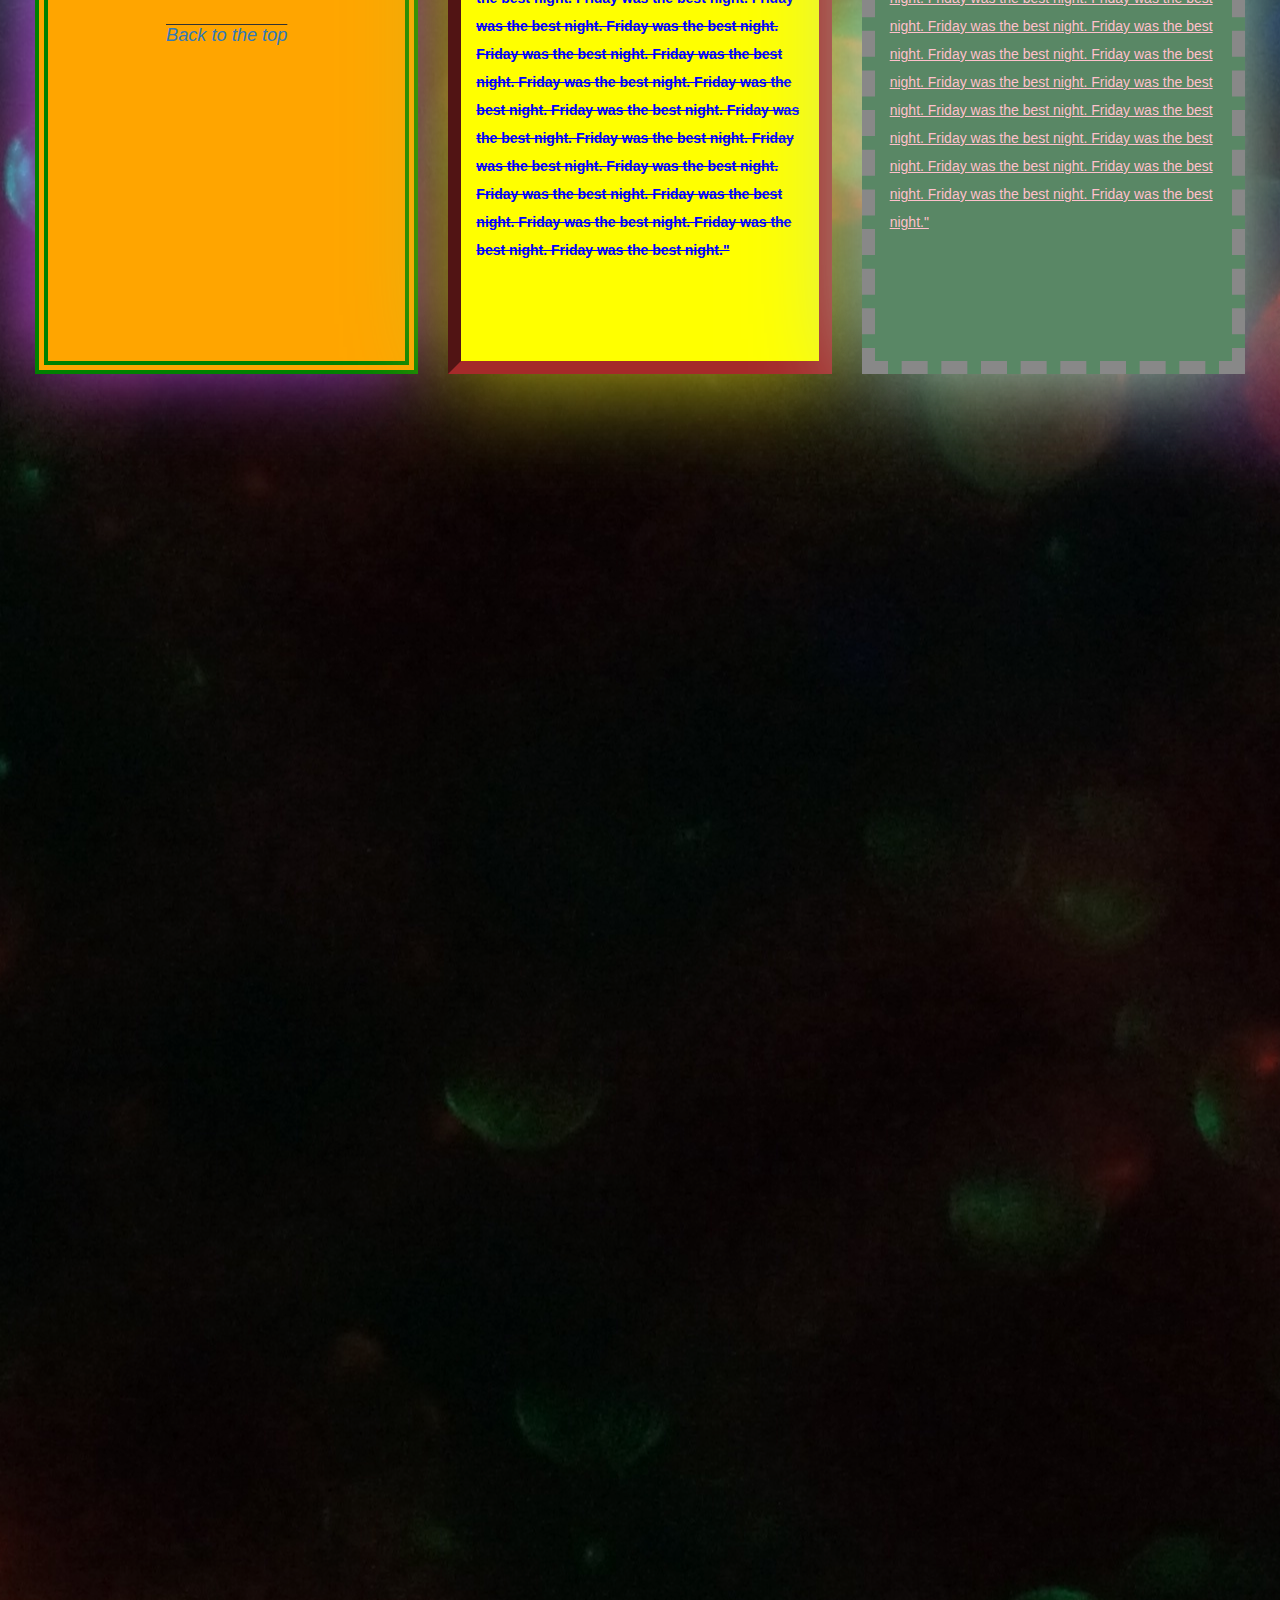
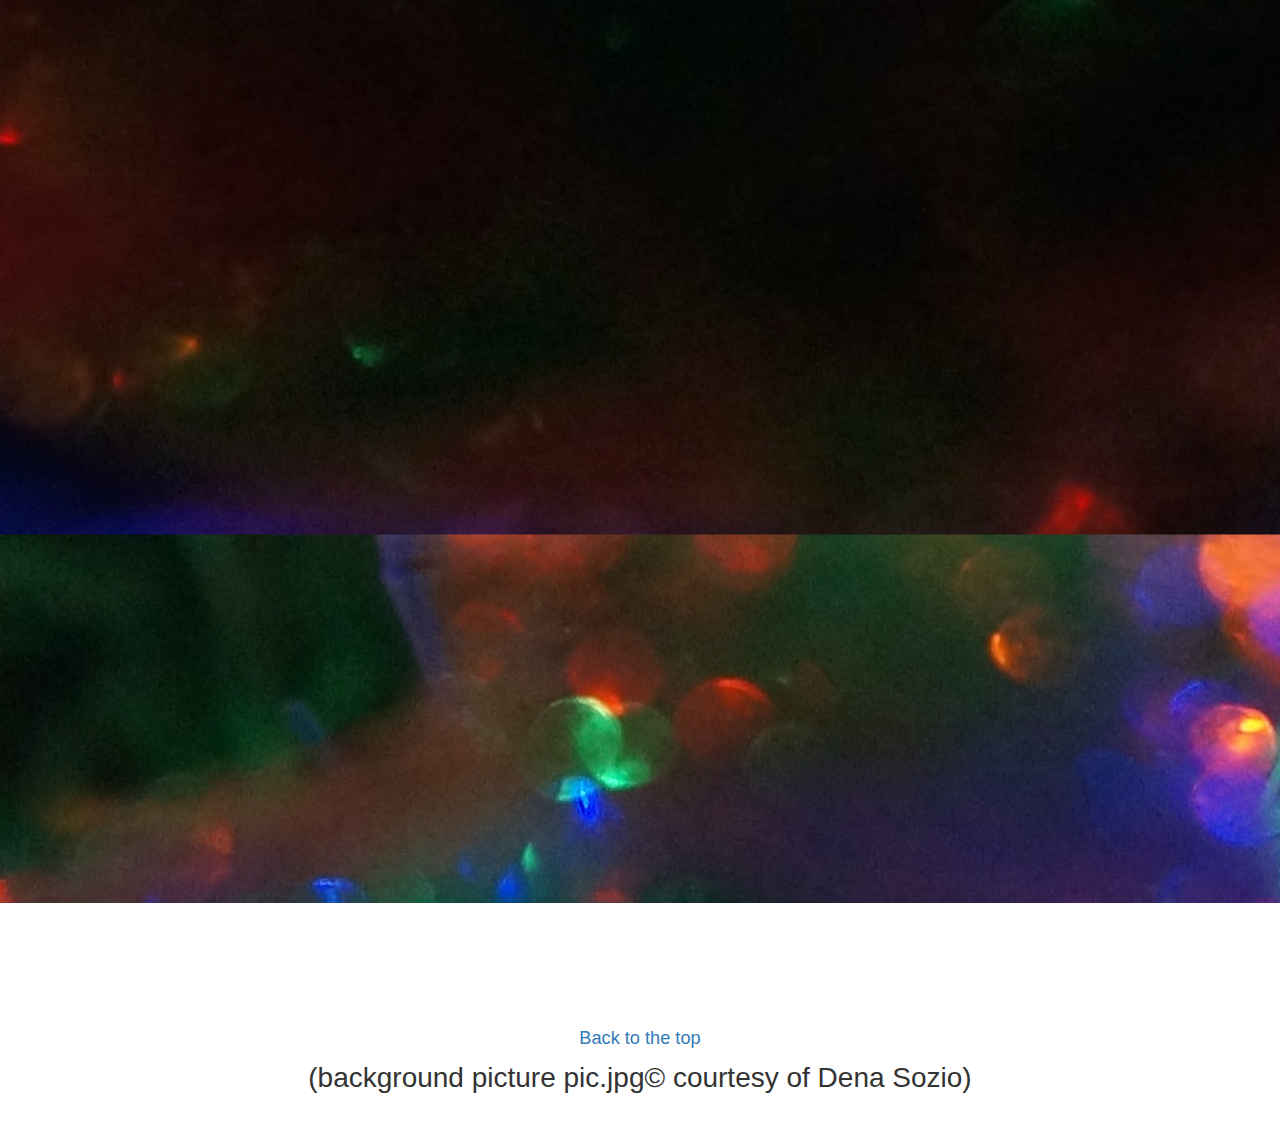
==== commit bf4ee587: "page name" ====
--- a/index.html
+++ b/index.html
@@ -12,7 +12,7 @@
       <script src="https://oss.maxcdn.com/respond/1.4.2/respond.min.js"></script>
     <![endif]-->
 
-    <title>Boostrap Starter Page</title>
+    <title>Food, LLC., menu page, Module3-solution</title>
     <link rel="stylesheet" href="css/bootstrap.min.css">
     <link rel="stylesheet" href="css/styles.css">
   </head>
--- a/css/styles.css
+++ b/css/styles.css
@@ -1,41 +1,45 @@
 .nav.navbar-nav li:hover{background-color:red;}
 .nav.navbar-nav li a{text-align:center;}
-.navbar-header a{margin:10px;font-size:4.8em;border-radius:15px;color:white;position:relative;}
-.navbar-header a:hover{animation:wiggle 5s infinite;}
-.try{padding-top:10px;background-color:inherit;}
-.try:hover{left: 15px;animation:move 5s 3;position:absolute;}
-
-.try:hover~#c1{animation:size 100s infinite;}
-#p1{animation:fader 3s infinite;background-color:orange;padding:15px;border:13px magenta double;font-style:italic;text-decoration:overline;box-shadow:-10px -10px 80px #bf4de3;}
+.navbar-header a{margin:10px;font-size:4.8em;border-radius:0px 35px 15px 0px;color:white;position:relative;}
+#p1,#p2,#p3{line-height:2em;margin-bottom:100px;position:relative;height:700px;overflow:auto;padding:50px;}
+#p1{line-height:.6;overflow:hidden;animation:fader 20s infinite;background-color:orange;font-weight:bold;padding:15px;border:13px green double;font-style:italic;text-decoration:overline;box-shadow:-10px -10px 80px #bf4de3;}
 #p2{animation:faded 5s infinite;background-color:yellow;padding:15px;font-weight:bold;color:blue;border:13px brown inset;box-shadow:0 0 100px #ccc119;text-decoration:line-through;}
 #p3{animation:fades 4s infinite;color:pink;background-color:#598765;padding:15px;border:13px #888888 dashed;box-shadow:0 0 100px #abdabd;text-decoration:underline;}
-@keyframes wiggle {50%{background-color:#903d3f;opacity:.9;color:white;}}
-@keyframes fader{50%{box-shadow:10px 10px 10px green;font-size:1.3em;}}
-@keyframes faded{50%{box-shadow:-10px 10px 10px purple;border:ridge 13px red;}}
-@keyframes fades{50%{box-shadow:50px 50px 10px orange;}}
+
 #mama{height:4001px;padding-top:90vw;background-color:#ccc;background:url("../images/pic.jpg") center repeat;}
 .row{padding:20px;}
-#p1,#p2,#p3{margin-bottom:100px;position:relative;height:700px;overflow:auto;padding:50px;}
+section{text-align:center;font-size:2em;margin-bottom:30px;}
+h3{margin-top:125px;text-decoration:none;font-size:1.3em;}
 
-section{text-align:center;font-size:2em;margin-bottom:30px;}
-h3{margin-top:30px;text-decoration:none;font-size:1.3em;}
 h3:hover {background-color:#738299;border:2px solid pink;border-radius:10px;}
 a:hover{color:white;text-decoration:none;}
-@keyframes grow{15%{font-size:2em;color:pink;}}
+
+@keyframes wiggle {50%{background-color:#903d3f;opacity:.2;color:turquoise;}}
+@keyframes fader{100%{box-shadow:10px 10px 10px green;border:13px groove magenta;font-size:2em;color:pink;background-color:#ae14ef;text-shadow:-30px -20px 7px #a600a6;line-height:1em;}}
+@keyframes faded{50%{box-shadow:-10px 10px 10px purple;border:ridge 13px red;}}
+@keyframes fades{50%{box-shadow:50px 50px 10px orange;border:dotted 13px #999999 ;}}
+@keyframes grow{15%{font-size:2em;}}
 @keyframes move{50%{left:500px;}}
 @keyframes mover{50%{left:345px;}}
 @keyframes size{0%{height:100px;}}
 @keyframes moves{50%{left:35px;color:blue;}}
 @keyframes spin{50%{rotate(360deg); transform:rotate(360deg);}}
-a:hover~.bx{animation:mover 5s 5s;background-color:black;width:35px;height:35px;position:absolute;left:350px;top:35px;border-radius:15px 50px 15px 15px;}
+
+.wls{visibility:hidden;}
+@media (min-width:768px) {a:hover~.bx{animation:mover 5s 5s;background-color:black;width:35px;height:35px;position:absolute;left:350px;top:35px;border-radius:15px 50px 15px 15px;}
+							.navbar-header a:hover{animation:wiggle 5s infinite;}
+							.try{padding-top:10px;background-color:inherit;}
+							.try:hover{left: 15px;animation:move 5s 3;position:absolute;}
+							a:hover~.wls{visibility:visible;animation:moves 5s 4;position:absolute;left:10%;top:60px;color:green;}
+							.try:hover~#c1{animation:size 100s infinite;}
+							}
+@media (max-width:767px){.navbar-header a:hover{animation:wiggle 5s infinite;}}
 #b1,#b2,#b3,#b4,#b5{border:none;background:inherit;position:absolute;top:0px;font-size:2em;color:inherit;animation:spin 5s linear infinite;}
 #b1{left:10px;}
 #b2{left:200px;}
 #b3{left:295px;}
 #b4{left:-20px;}
 #b5{left:170px;}
-.wls{visibility:hidden;}
-a:hover~.wls{visibility:visible;animation:moves 5s 4;position:absolute;left:10%;top:60px;color:green;}
 
 
 
@@ -48,3 +52,4 @@
 
 
 
+
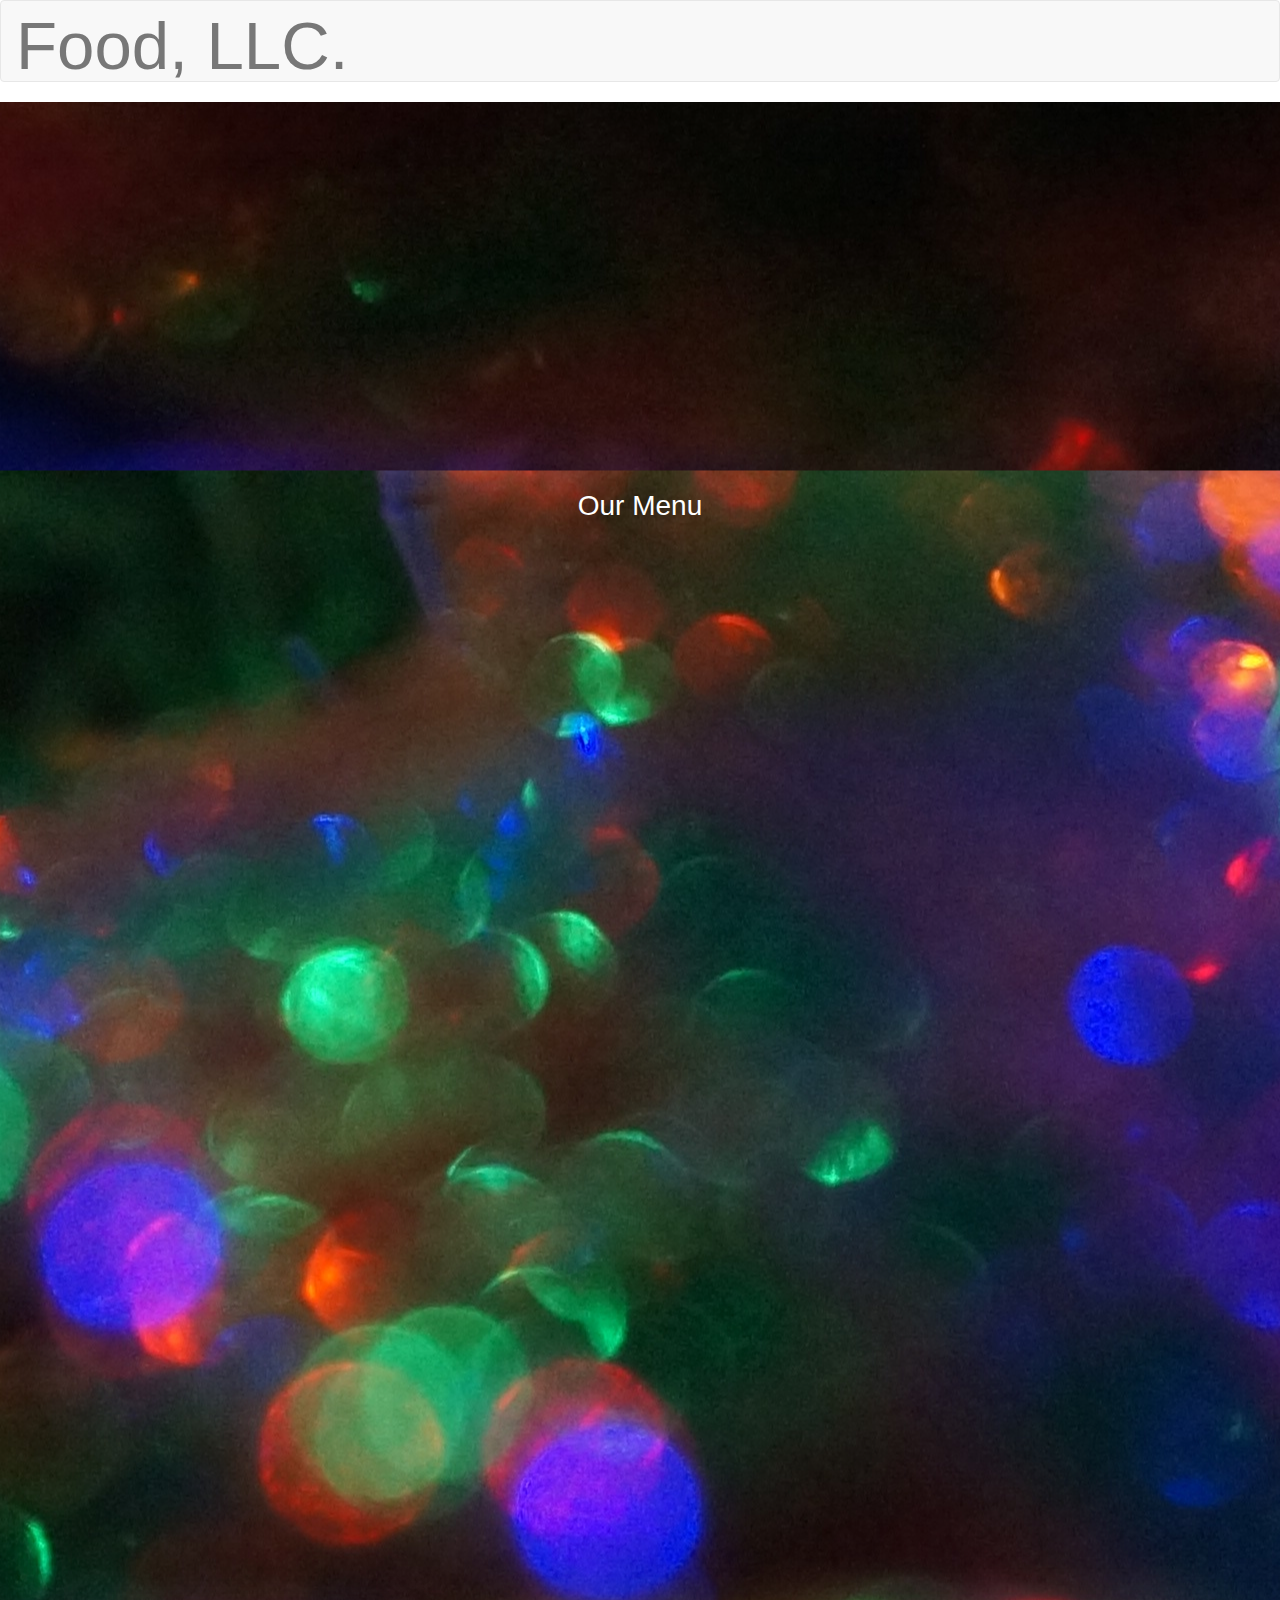
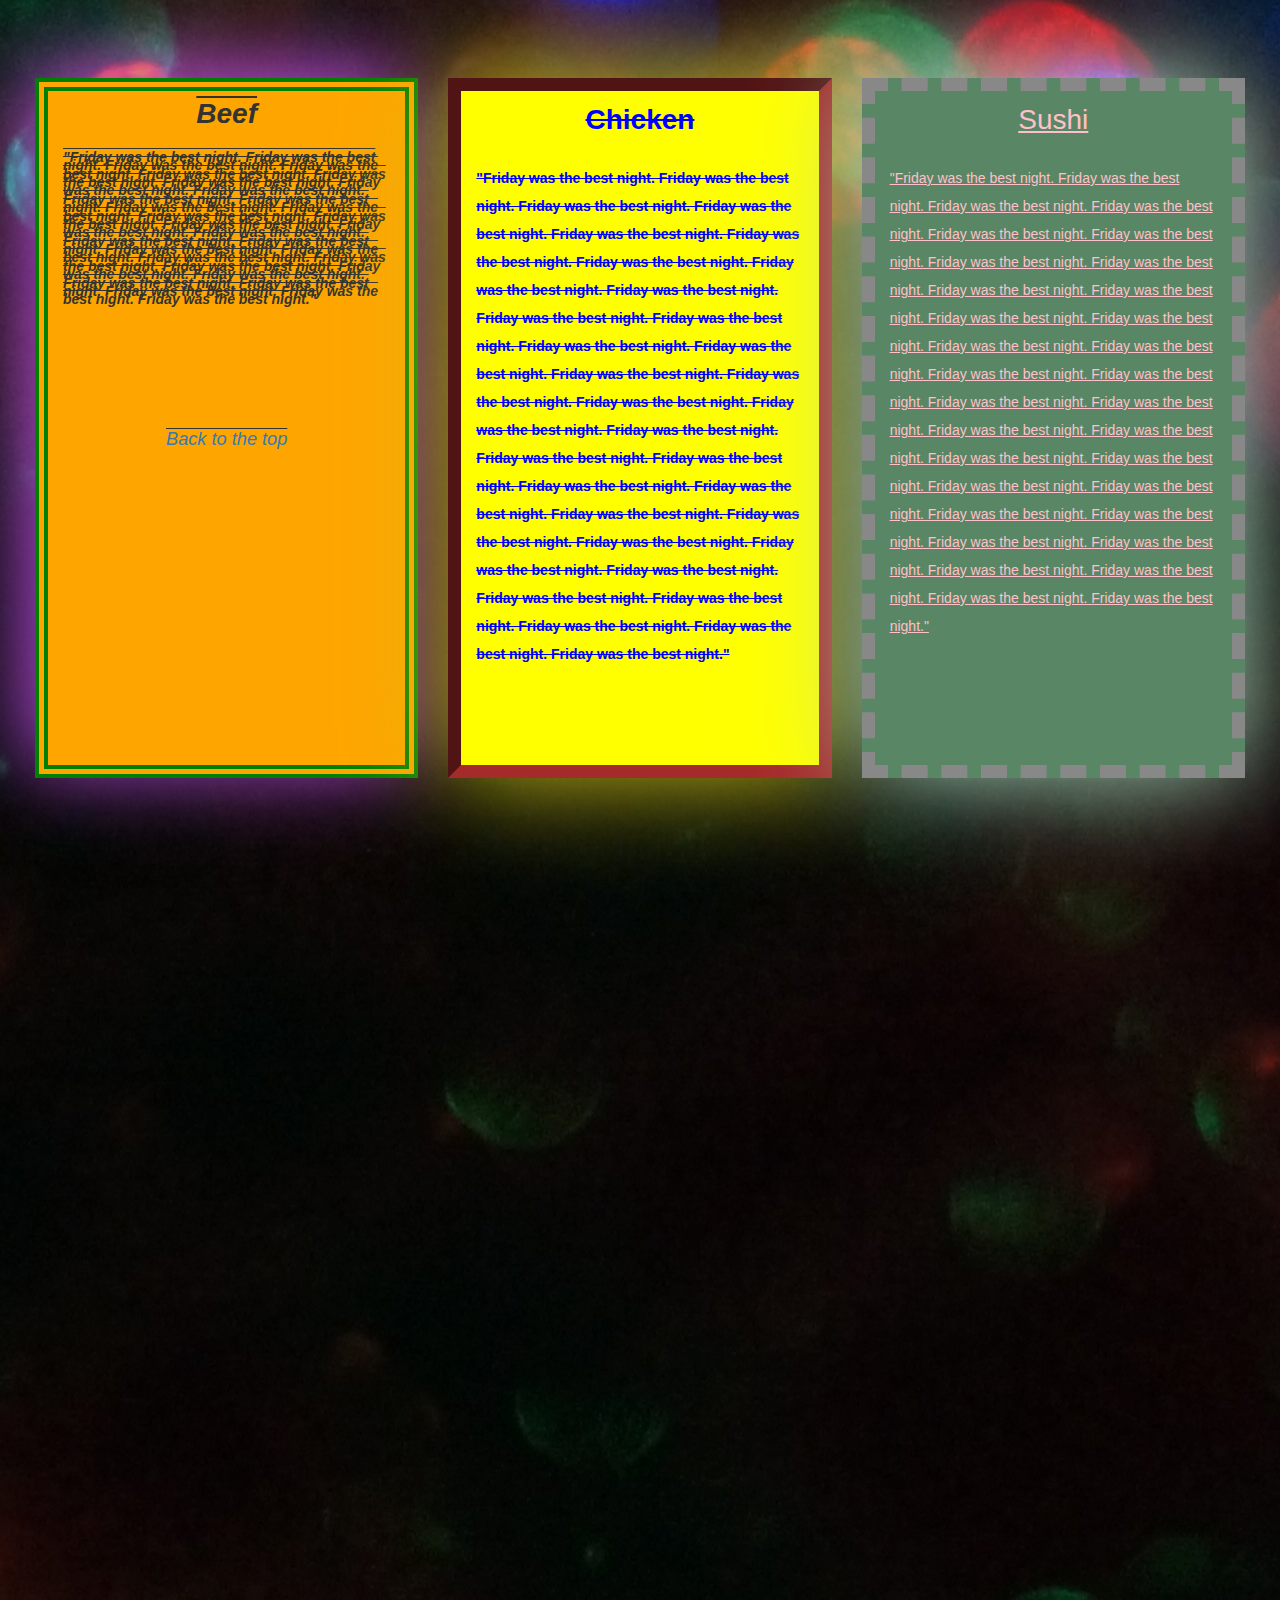
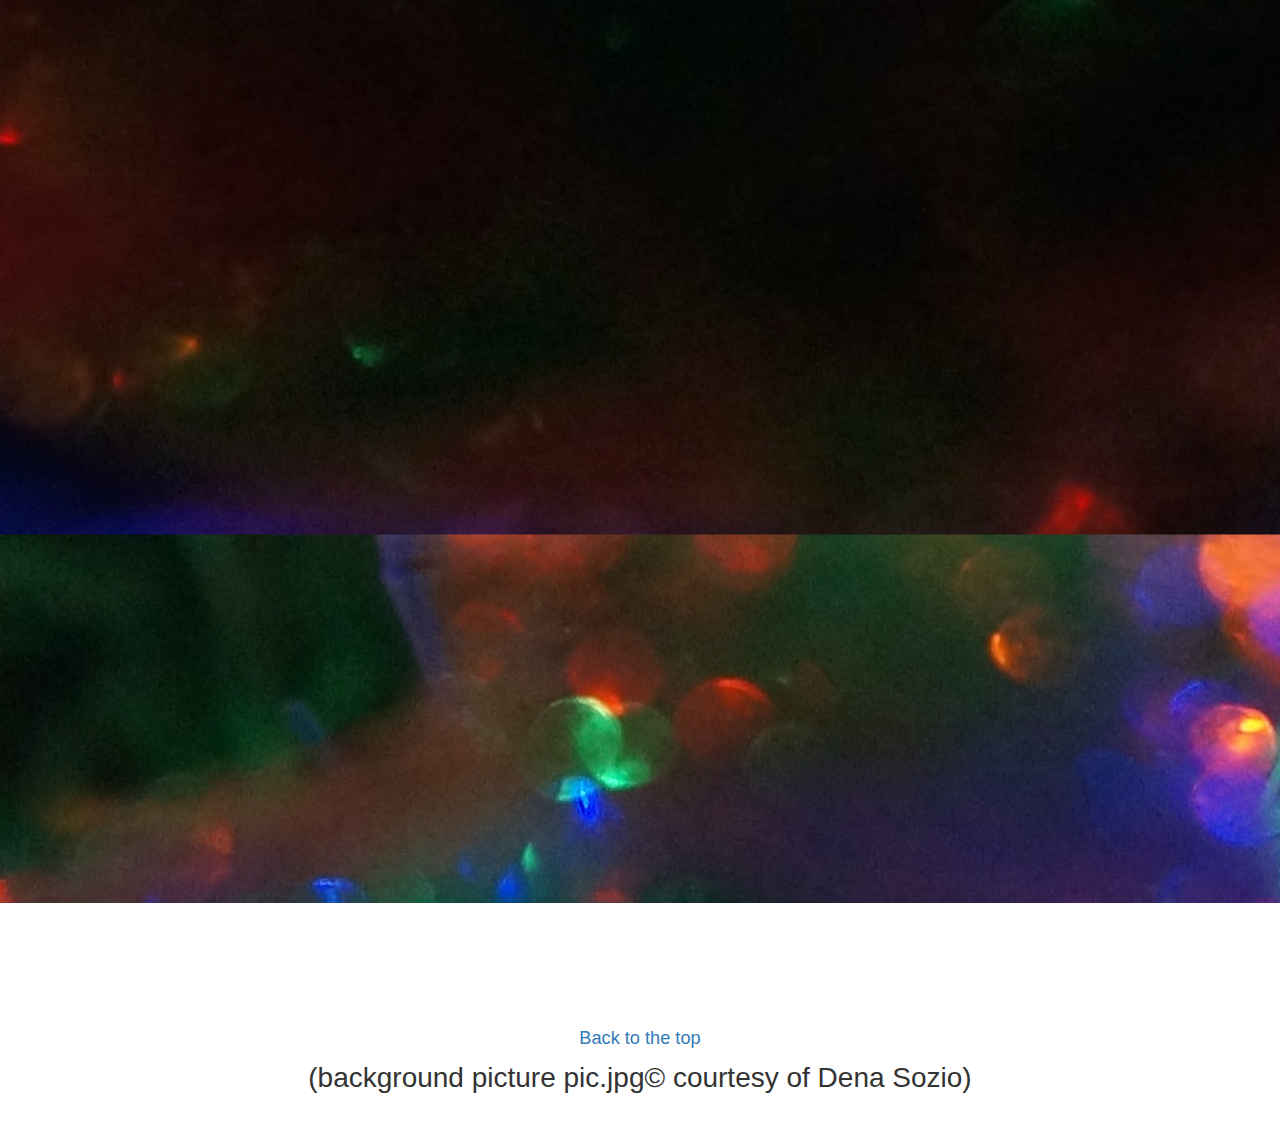
==== commit c7ef4052: "our menu" ====
--- a/index.html
+++ b/index.html
@@ -66,6 +66,7 @@
   </div><!-- /.container-fluid -->
 </nav>
 <div  id="mama"  class="container-fluid">
+<div class="text-center" id="pg-titl">Our Menu</div>
 <div class="row">
 <div class="col-md-4 col-sm-6 col-xs-12">
 <div id="p1"><section id="h1">Beef</section>"Friday was the best night. Friday was the best night. Friday was the best night. Friday was the best night. Friday was the best night. Friday was the best night. Friday was the best night. Friday was the best night. Friday was the best night. Friday was the best night. Friday was the best night. Friday was the best night. Friday was the best night. Friday was the best night. Friday was the best night. Friday was the best night. Friday was the best night. Friday was the best night. Friday was the best night. Friday was the best night. Friday was the best night. Friday was the best night. Friday was the best night. Friday was the best night. Friday was the best night. Friday was the best night. Friday was the best night. Friday was the best night. Friday was the best night. Friday was the best night. Friday was the best night. Friday was the best night."
--- a/css/styles.css
+++ b/css/styles.css
@@ -5,9 +5,9 @@
 #p1{line-height:.6;overflow:hidden;animation:fader 20s infinite;background-color:orange;font-weight:bold;padding:15px;border:13px green double;font-style:italic;text-decoration:overline;box-shadow:-10px -10px 80px #bf4de3;}
 #p2{animation:faded 5s infinite;background-color:yellow;padding:15px;font-weight:bold;color:blue;border:13px brown inset;box-shadow:0 0 100px #ccc119;text-decoration:line-through;}
 #p3{animation:fades 4s infinite;color:pink;background-color:#598765;padding:15px;border:13px #888888 dashed;box-shadow:0 0 100px #abdabd;text-decoration:underline;}
-
-#mama{height:4001px;padding-top:90vw;background-color:#ccc;background:url("../images/pic.jpg") center repeat;}
-.row{padding:20px;}
+#pg-titl{color:white;font-size:2em;padding-top:30vw;}
+#mama{height:4001px;;background-color:#ccc;background:url("../images/pic.jpg") center repeat;}
+.row{padding:90vw 20px 0 20px;}
 section{text-align:center;font-size:2em;margin-bottom:30px;}
 h3{margin-top:125px;text-decoration:none;font-size:1.3em;}
 
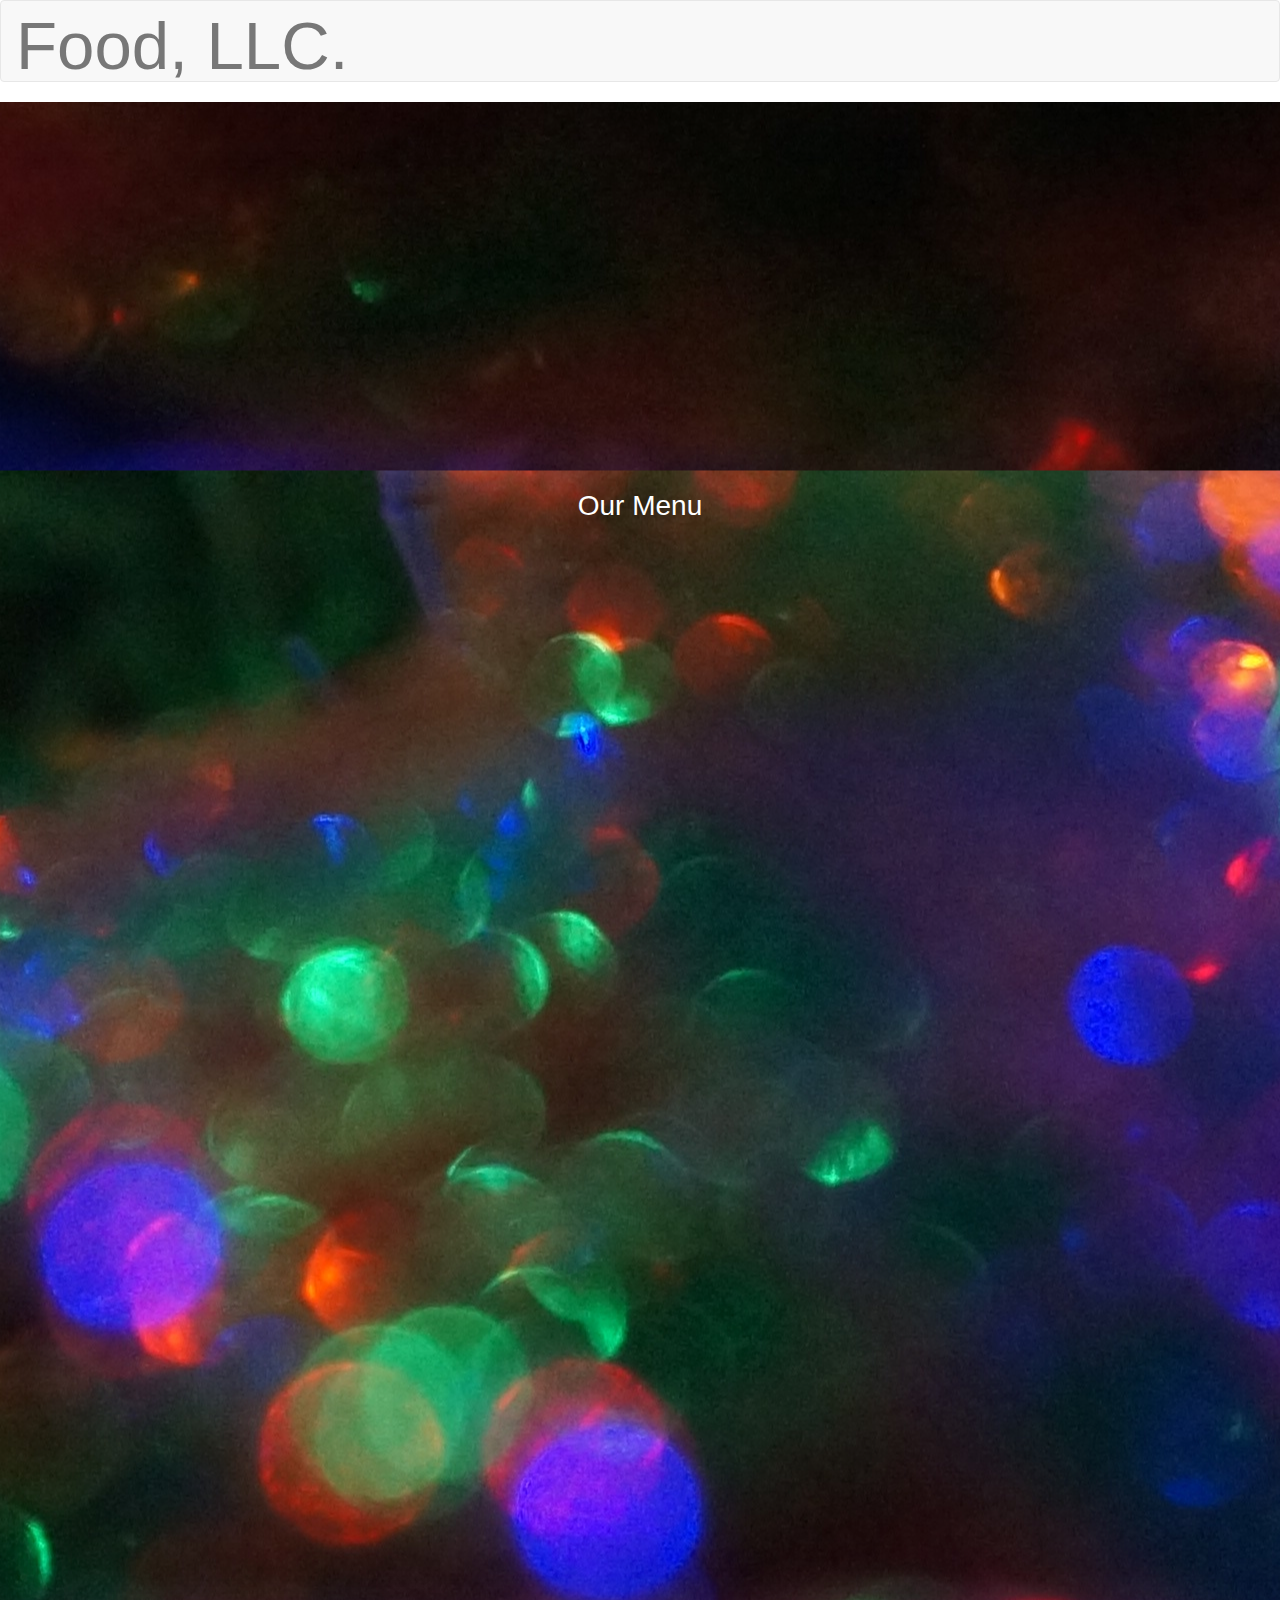
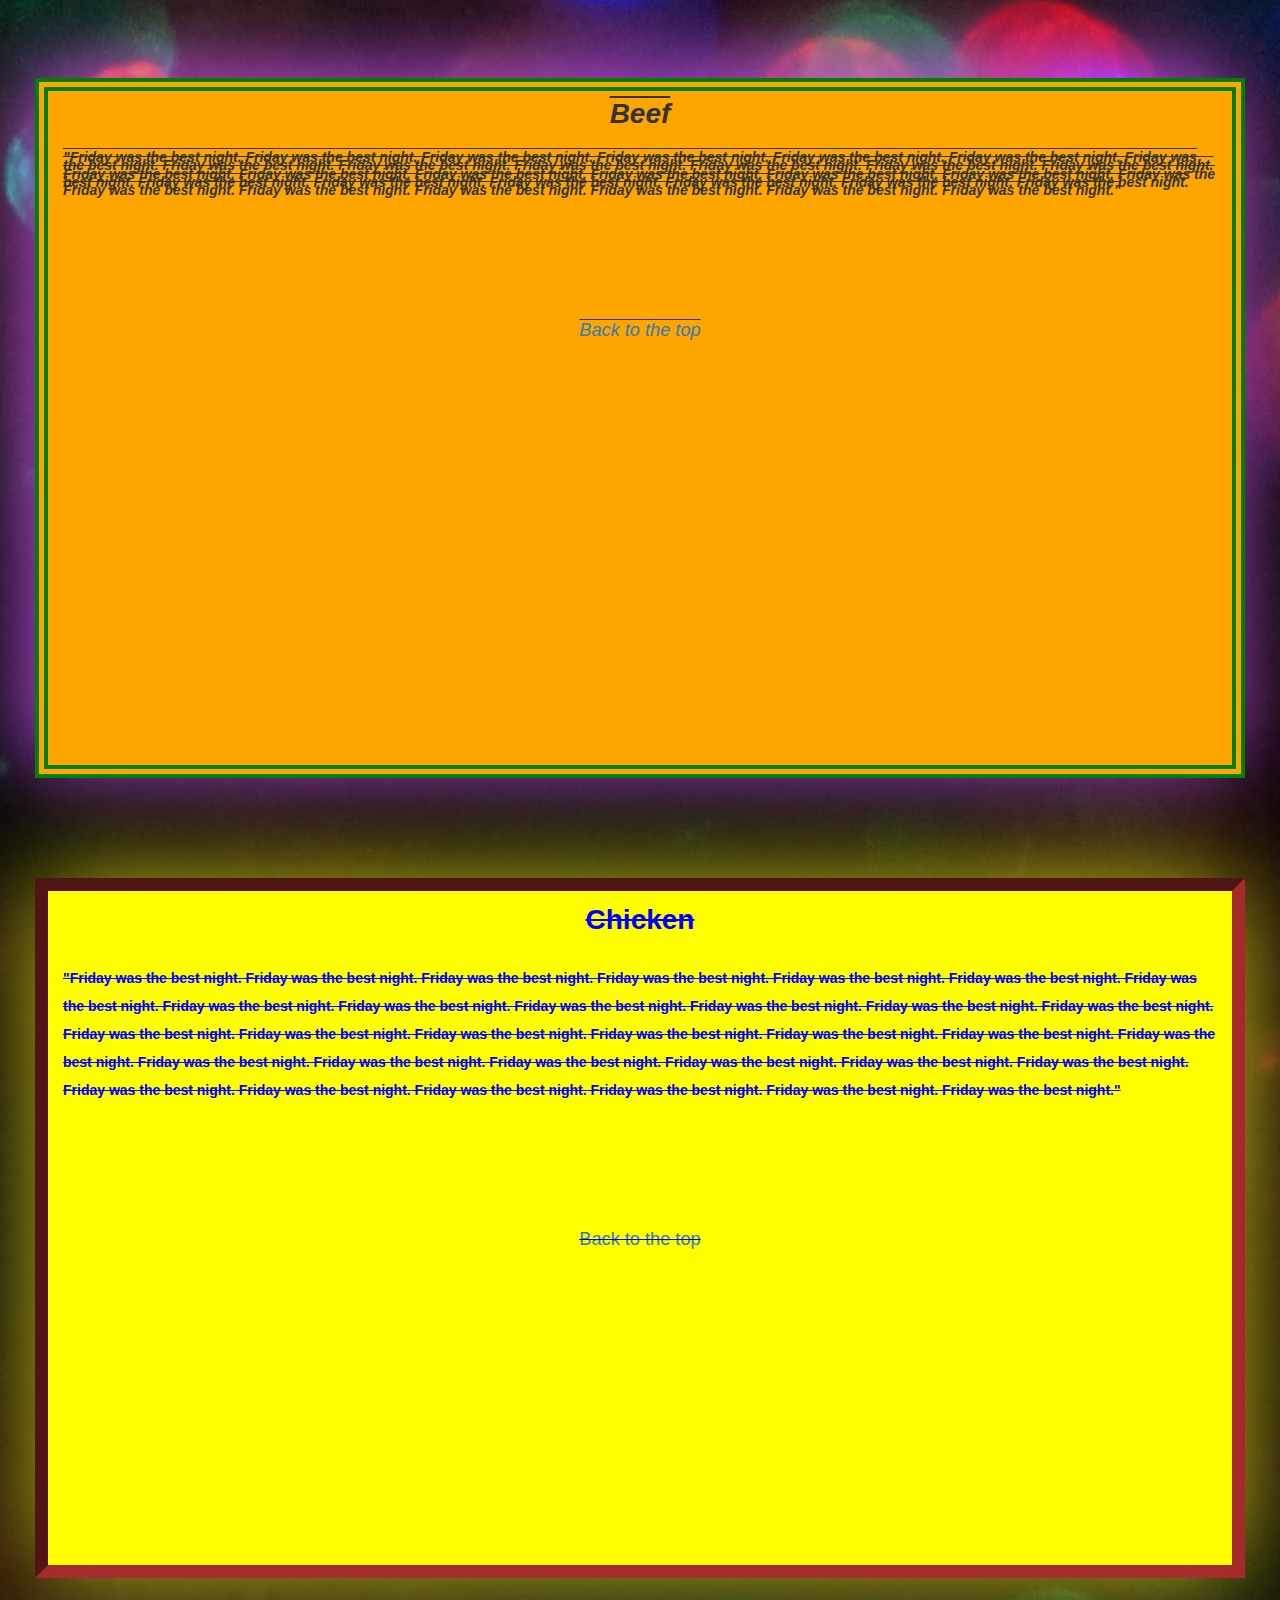
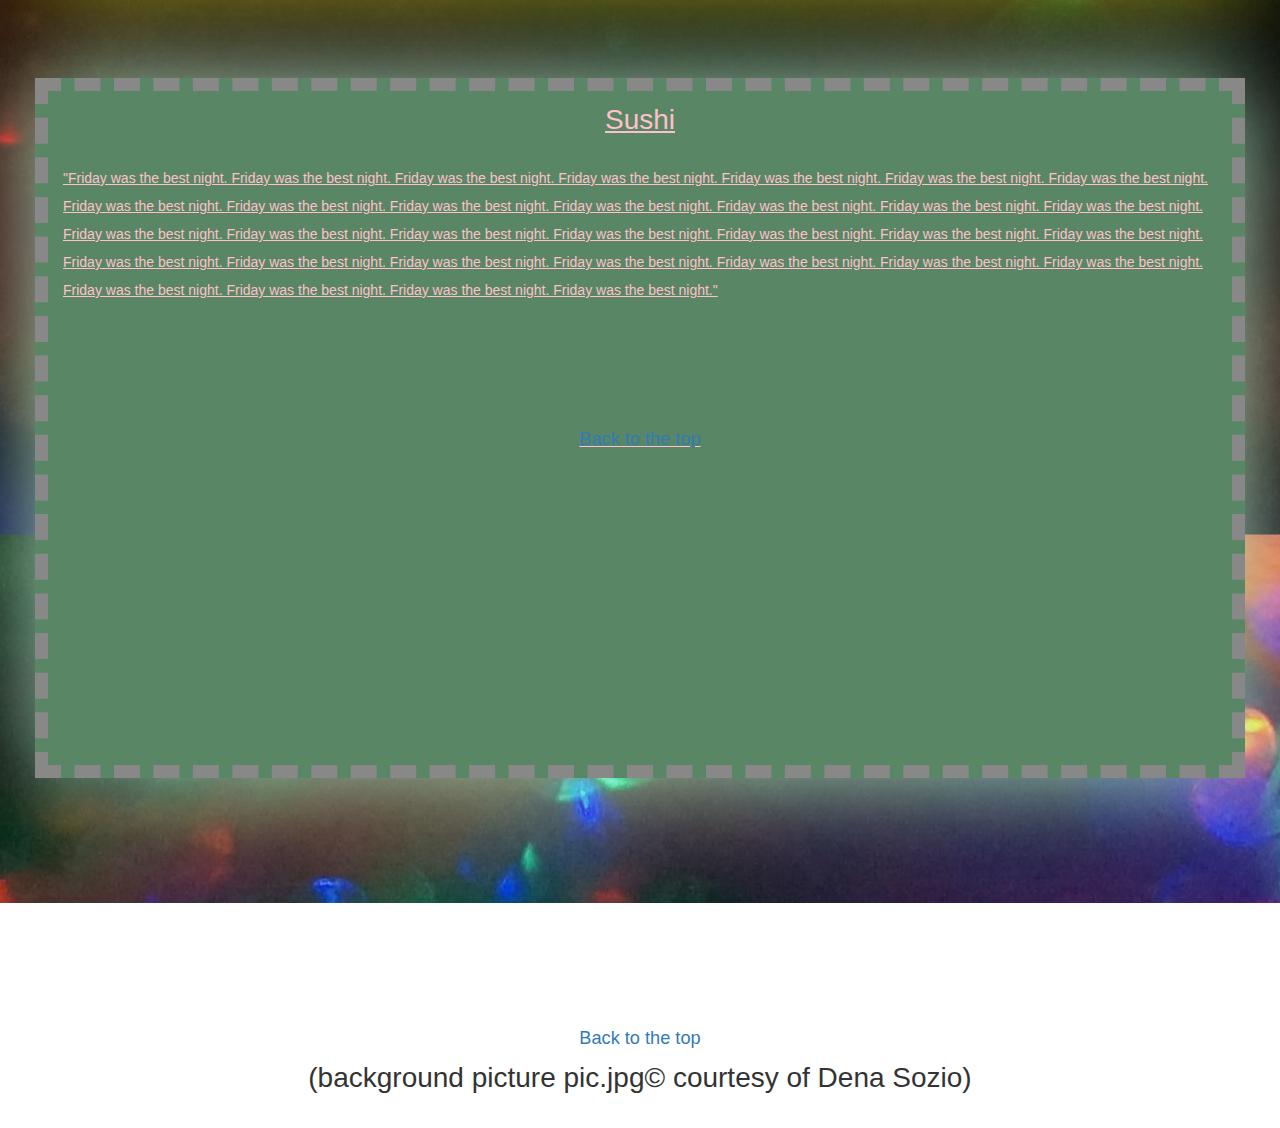
==== commit 13bb1700: "link" ====
--- a/index.html
+++ b/index.html
@@ -27,7 +27,8 @@
         <span class="icon-bar"></span>
         <span class="icon-bar"></span>
         <span class="icon-bar"></span>
-      </button>
+		<span class="icon-bar"></span>
+		</button>
 	  
 	  <div class="try">
       <a class="navbar-brand" href="#">Food, LLC.</a>
@@ -61,6 +62,8 @@
 		<li class="visible-xs"><a href="#p2">Chicken</a></li>
 		<li role="separator" class="divider"></li>
 		<li class="visible-xs"><a href="#p3">Sushi</a></li>
+		<li role="separator" class="divider"></li>
+		<li class="visible-xs"><a href="extra-credit.html">Extra Credit</a></li>
       </ul>
     </div><!-- /.navbar-collapse -->
   </div><!-- /.container-fluid -->
@@ -68,17 +71,17 @@
 <div  id="mama"  class="container-fluid">
 <div class="text-center" id="pg-titl">Our Menu</div>
 <div class="row">
-<div class="col-md-4 col-sm-6 col-xs-12">
+<div class="col-xs-12">
 <div id="p1"><section id="h1">Beef</section>"Friday was the best night. Friday was the best night. Friday was the best night. Friday was the best night. Friday was the best night. Friday was the best night. Friday was the best night. Friday was the best night. Friday was the best night. Friday was the best night. Friday was the best night. Friday was the best night. Friday was the best night. Friday was the best night. Friday was the best night. Friday was the best night. Friday was the best night. Friday was the best night. Friday was the best night. Friday was the best night. Friday was the best night. Friday was the best night. Friday was the best night. Friday was the best night. Friday was the best night. Friday was the best night. Friday was the best night. Friday was the best night. Friday was the best night. Friday was the best night. Friday was the best night. Friday was the best night."
 <h3 class="text-center"> <a href="#top">Back to the top</a></h3>
 </div>
 </div>
-<div class="col-md-4 col-sm-6 col-xs-12">
+<div class="col-xs-12">
 <div id="p2"><section id="h2">Chicken</section>"Friday was the best night. Friday was the best night. Friday was the best night. Friday was the best night. Friday was the best night. Friday was the best night. Friday was the best night. Friday was the best night. Friday was the best night. Friday was the best night. Friday was the best night. Friday was the best night. Friday was the best night. Friday was the best night. Friday was the best night. Friday was the best night. Friday was the best night. Friday was the best night. Friday was the best night. Friday was the best night. Friday was the best night. Friday was the best night. Friday was the best night. Friday was the best night. Friday was the best night. Friday was the best night. Friday was the best night. Friday was the best night. Friday was the best night. Friday was the best night. Friday was the best night. Friday was the best night."
 <h3 class="text-center"> <a href="#top">Back to the top</a></h3>
 </div>
 </div>
-<div class="col-md-4 col-xs-12">
+<div class="col-xs-12">
 <div id="p3"><section id="h3">Sushi</section>"Friday was the best night. Friday was the best night. Friday was the best night. Friday was the best night. Friday was the best night. Friday was the best night. Friday was the best night. Friday was the best night. Friday was the best night. Friday was the best night. Friday was the best night. Friday was the best night. Friday was the best night. Friday was the best night. Friday was the best night. Friday was the best night. Friday was the best night. Friday was the best night. Friday was the best night. Friday was the best night. Friday was the best night. Friday was the best night. Friday was the best night. Friday was the best night. Friday was the best night. Friday was the best night. Friday was the best night. Friday was the best night. Friday was the best night. Friday was the best night. Friday was the best night. Friday was the best night."
 <h3 class="text-center"> <a href="#top">Back to the top</a></h3>
 </div>
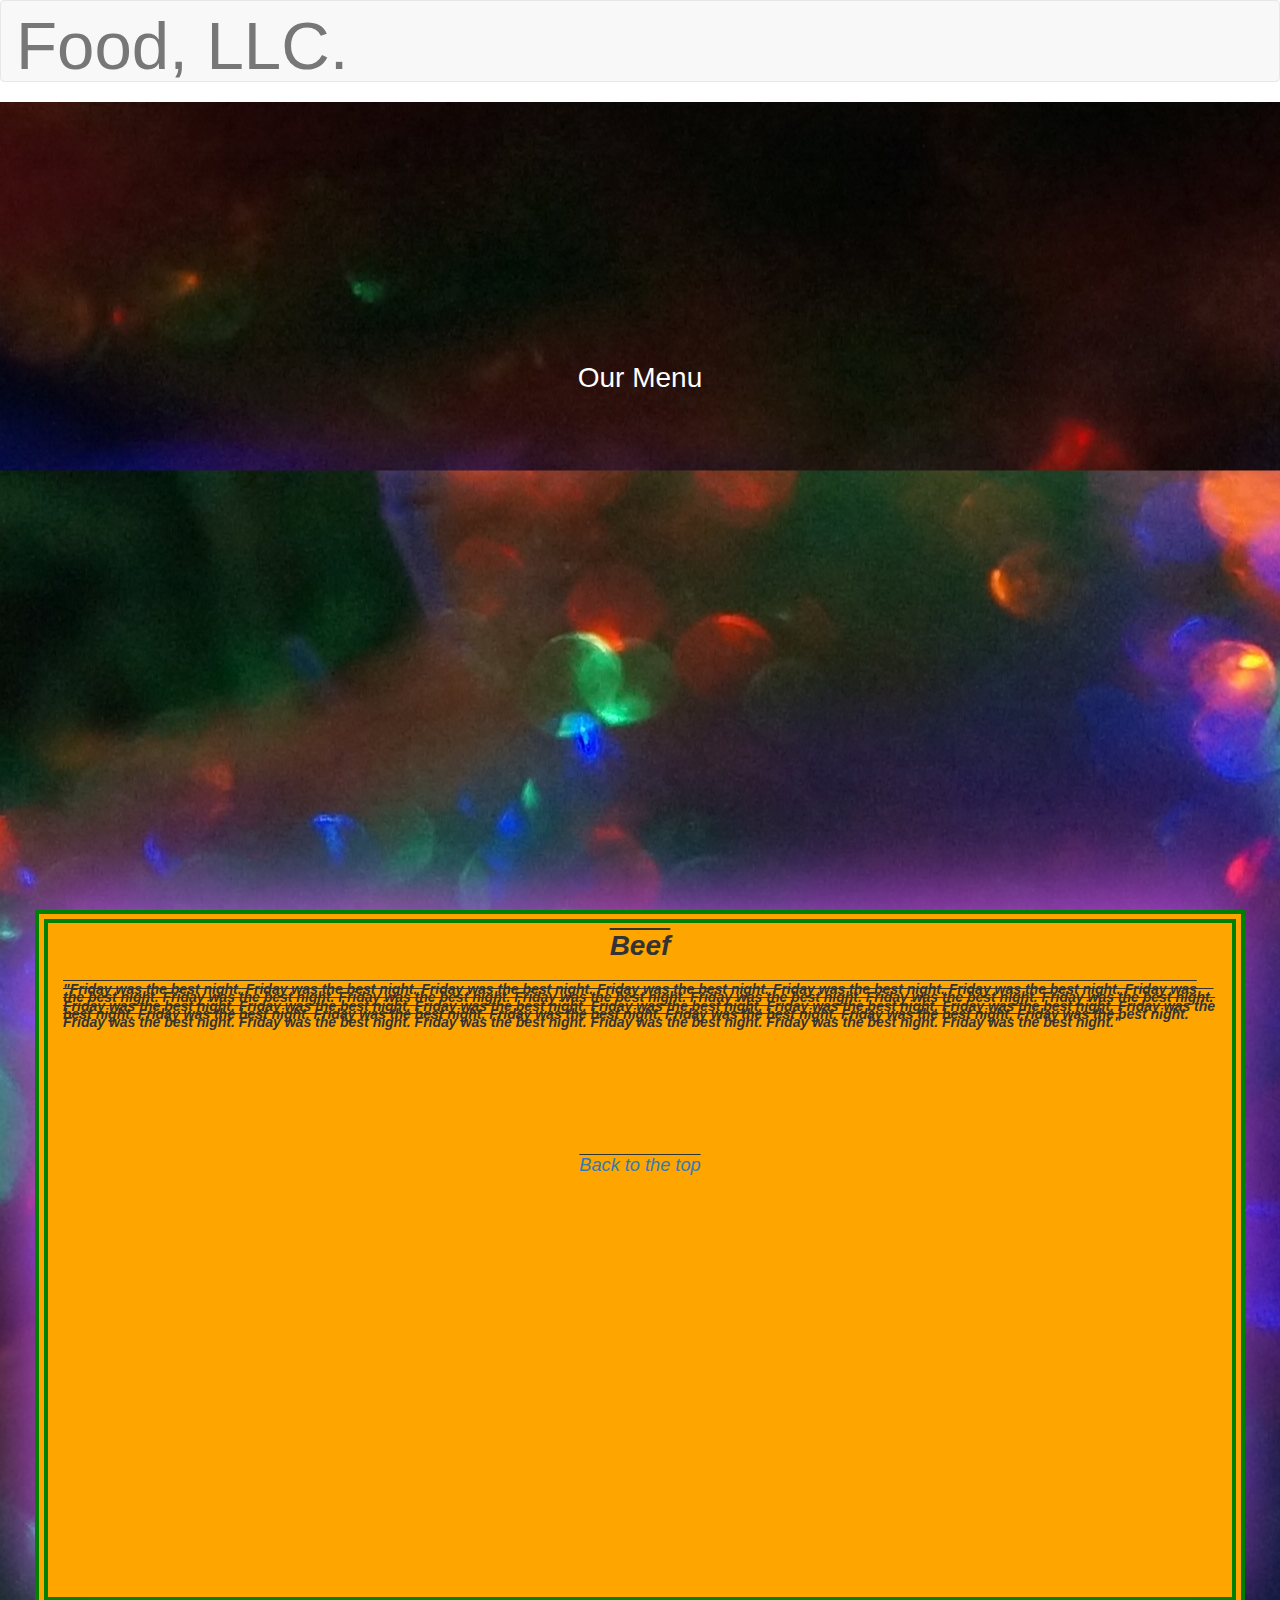
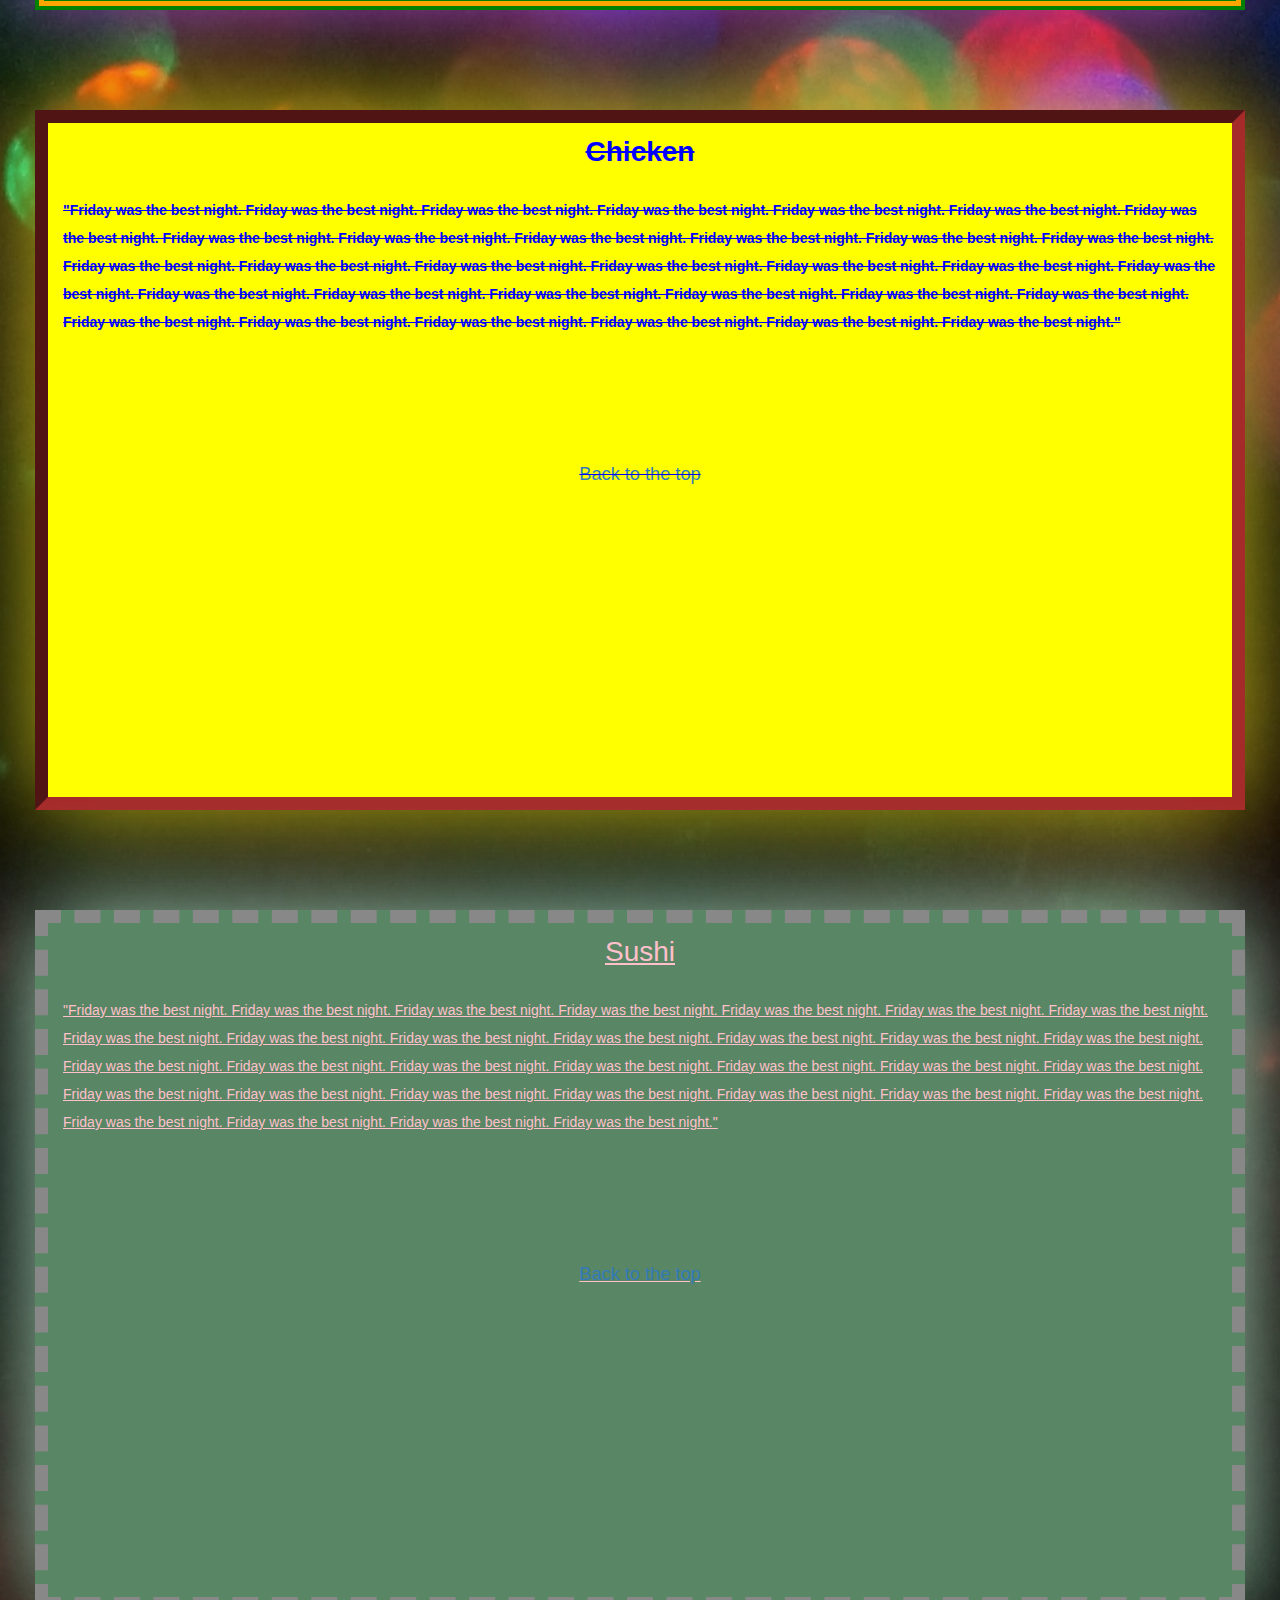
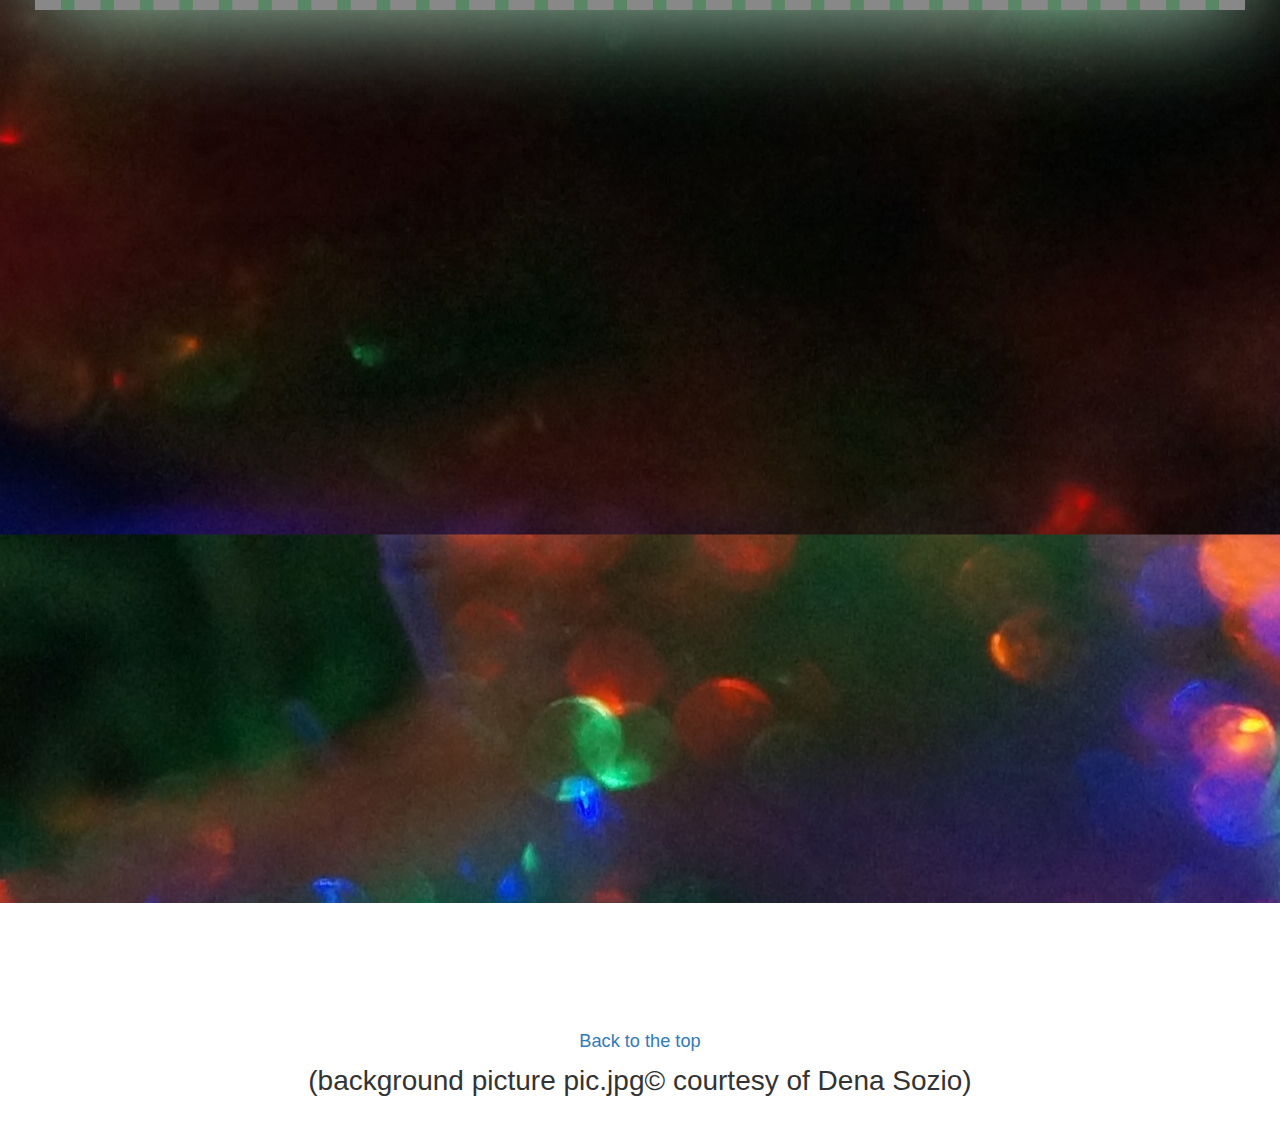
==== commit 50d40962: "again" ====
--- a/index.html
+++ b/index.html
@@ -63,7 +63,7 @@
 		<li role="separator" class="divider"></li>
 		<li class="visible-xs"><a href="#p3">Sushi</a></li>
 		<li role="separator" class="divider"></li>
-		<li class="visible-xs"><a href="extra-credit.html">Extra Credit</a></li>
+		<li id="ec" class="visible-xs"><a href="extra-credit.html">Extra Credit</a></li>
       </ul>
     </div><!-- /.navbar-collapse -->
   </div><!-- /.container-fluid -->
--- a/css/styles.css
+++ b/css/styles.css
@@ -1,15 +1,17 @@
 .nav.navbar-nav li:hover{background-color:red;}
+#ec:hover{background-color:gold;}
+
 .nav.navbar-nav li a{text-align:center;}
 .navbar-header a{margin:10px;font-size:4.8em;border-radius:0px 35px 15px 0px;color:white;position:relative;}
 #p1,#p2,#p3{line-height:2em;margin-bottom:100px;position:relative;height:700px;overflow:auto;padding:50px;}
 #p1{line-height:.6;overflow:hidden;animation:fader 20s infinite;background-color:orange;font-weight:bold;padding:15px;border:13px green double;font-style:italic;text-decoration:overline;box-shadow:-10px -10px 80px #bf4de3;}
 #p2{animation:faded 5s infinite;background-color:yellow;padding:15px;font-weight:bold;color:blue;border:13px brown inset;box-shadow:0 0 100px #ccc119;text-decoration:line-through;}
 #p3{animation:fades 4s infinite;color:pink;background-color:#598765;padding:15px;border:13px #888888 dashed;box-shadow:0 0 100px #abdabd;text-decoration:underline;}
-#pg-titl{color:white;font-size:2em;padding-top:30vw;}
+#pg-titl{color:white;font-size:2em;padding-top:20vw;}
 #mama{height:4001px;;background-color:#ccc;background:url("../images/pic.jpg") center repeat;}
-.row{padding:90vw 20px 0 20px;}
+.row{padding:40vw 20px 0 20px;}
 section{text-align:center;font-size:2em;margin-bottom:30px;}
-h3{margin-top:125px;text-decoration:none;font-size:1.3em;}
+h3{margin-top:10vw;text-decoration:none;font-size:1.3em;}
 
 h3:hover {background-color:#738299;border:2px solid pink;border-radius:10px;}
 a:hover{color:white;text-decoration:none;}
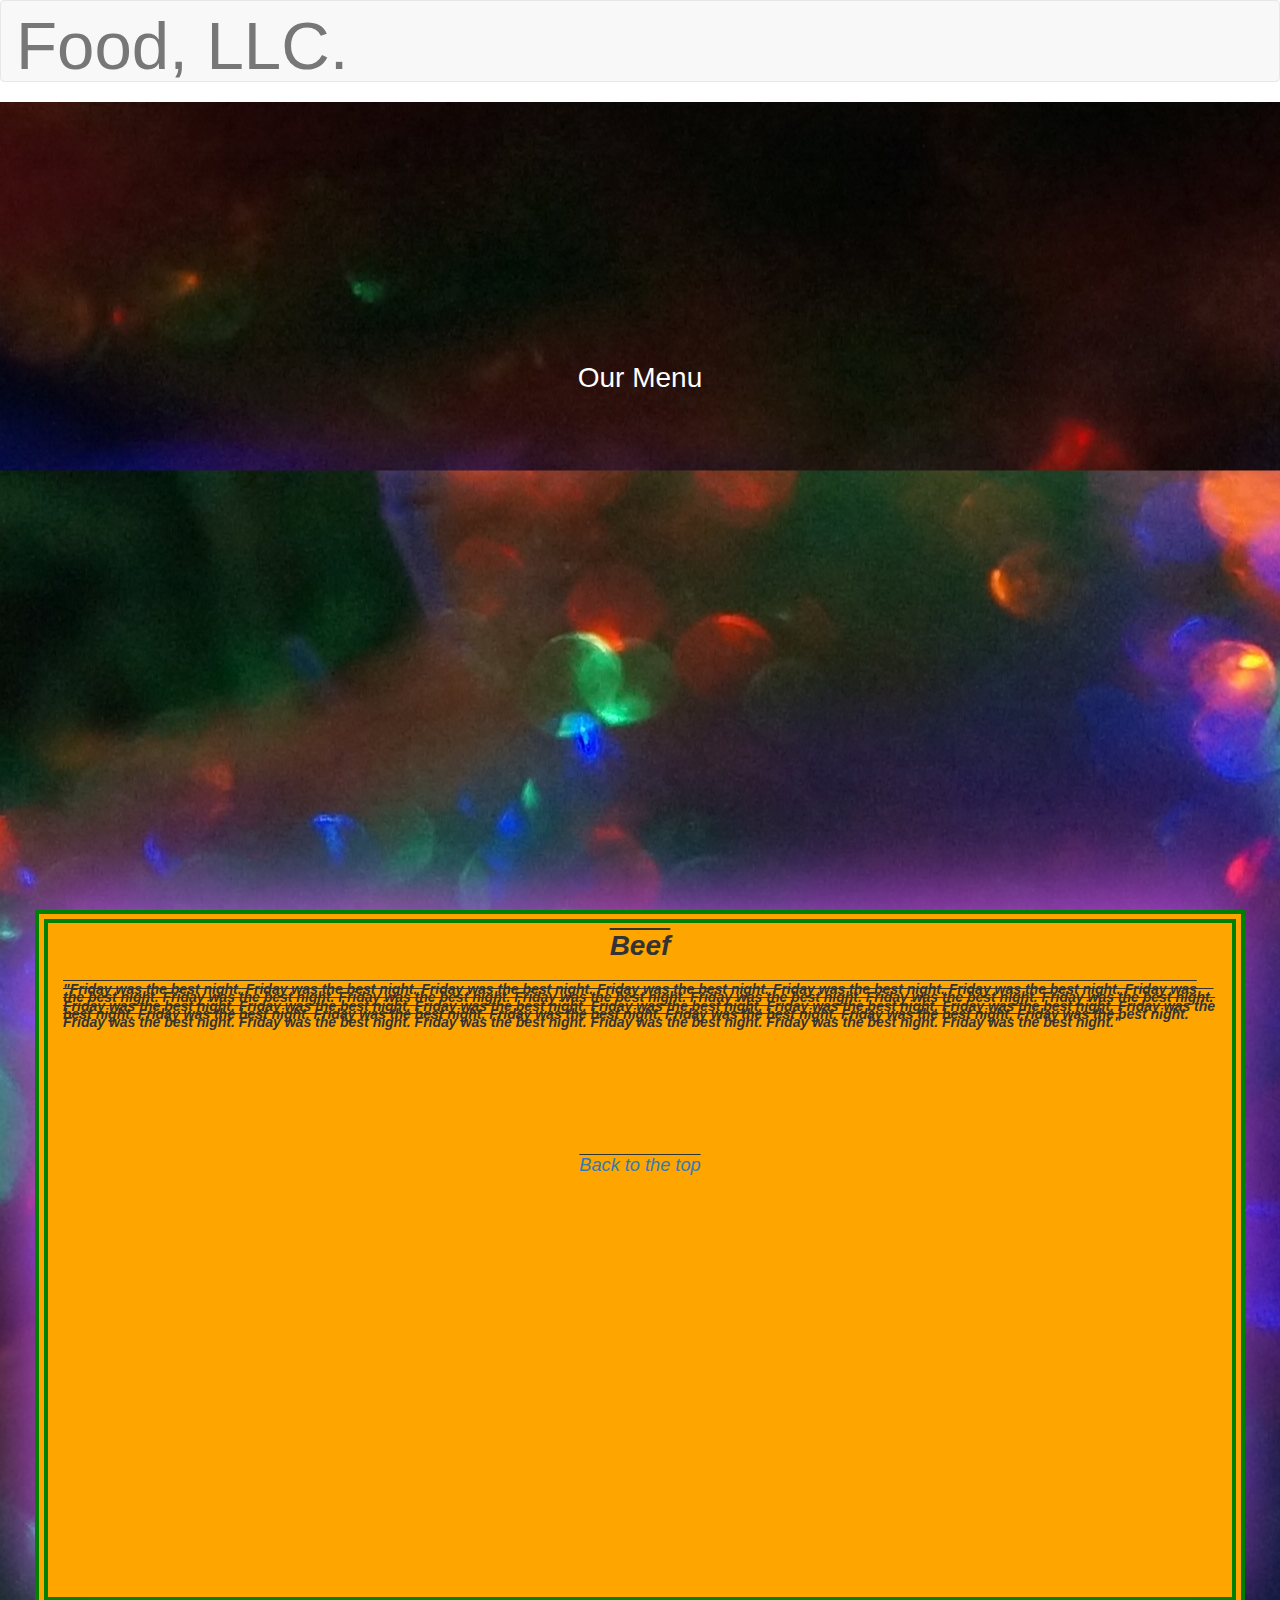
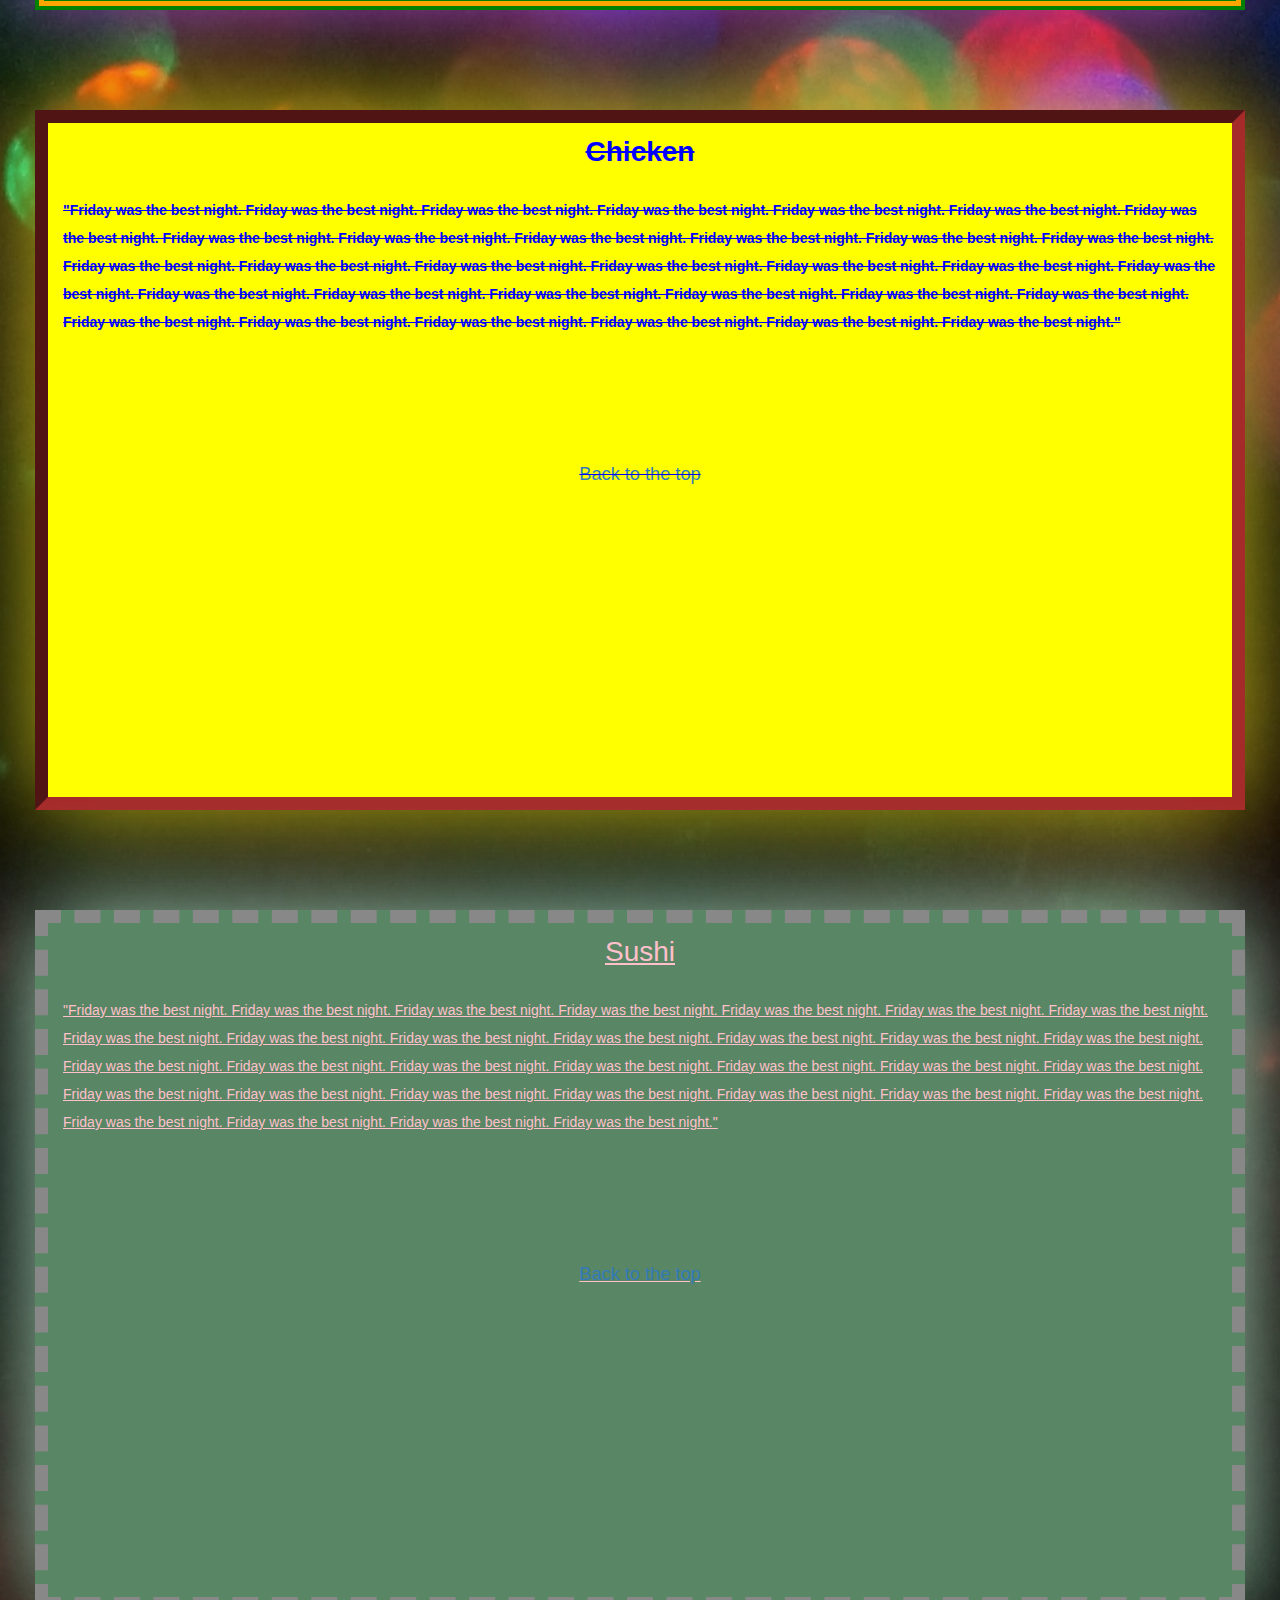
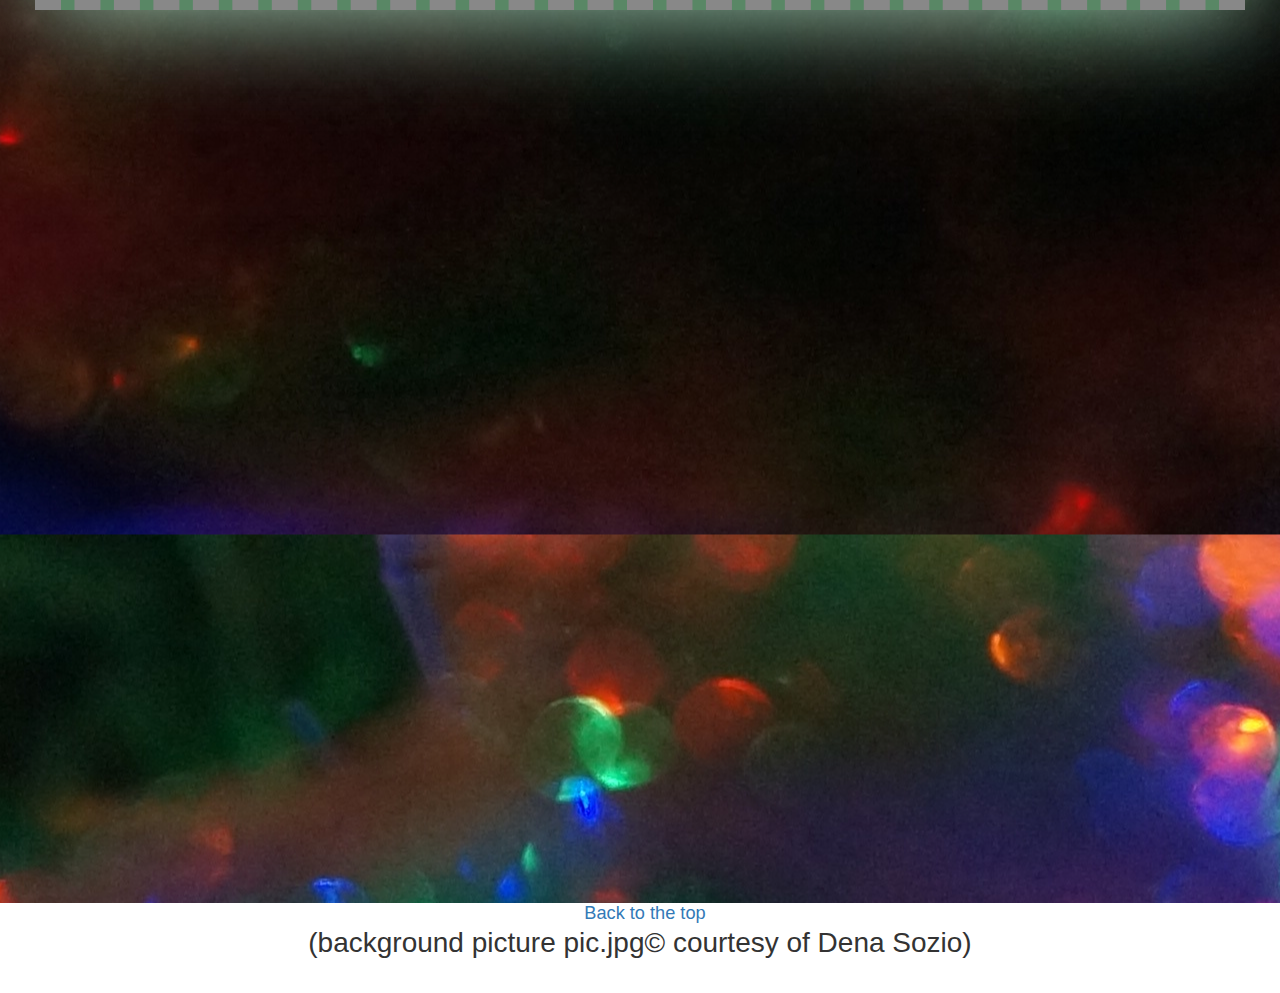
==== commit 32ff2b88: "chch" ====
--- a/index.html
+++ b/index.html
@@ -92,7 +92,7 @@
   <script src="js/jquery-1.11.3.min.js"></script>
   <script src="js/bootstrap.min.js"></script>
   <script src="js/script.js"></script>
-  <h3 class="text-center"> <a href="#top">Back to the top</a></h3>
+  <h3 id="btt3"class="text-center"> <a href="#top">Back to the top</a></h3>
   <section> (background picture pic.jpg&copy; courtesy of Dena Sozio)</section>
 </body>
 </html>
--- a/css/styles.css
+++ b/css/styles.css
@@ -12,7 +12,7 @@
 .row{padding:40vw 20px 0 20px;}
 section{text-align:center;font-size:2em;margin-bottom:30px;}
 h3{margin-top:10vw;text-decoration:none;font-size:1.3em;}
-
+#btt3{margin:0 0 0 10px;}
 h3:hover {background-color:#738299;border:2px solid pink;border-radius:10px;}
 a:hover{color:white;text-decoration:none;}
 
